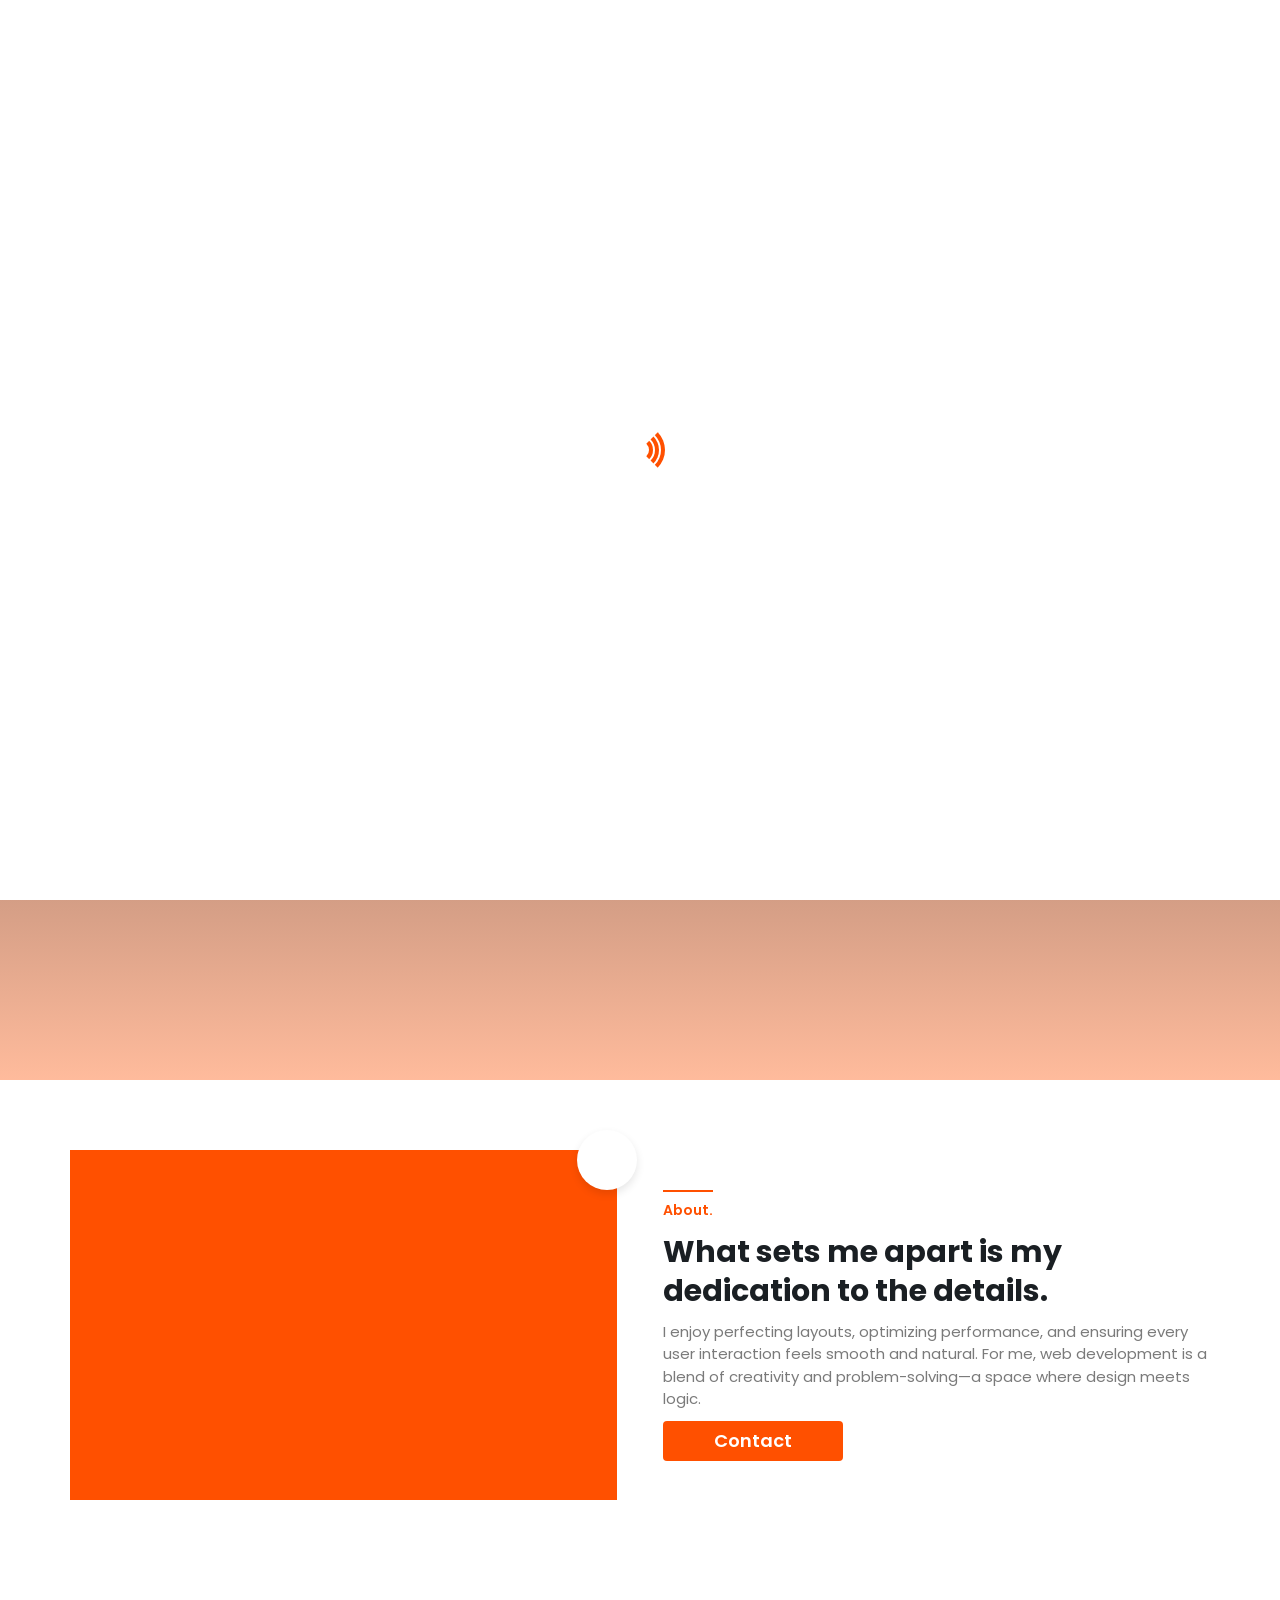
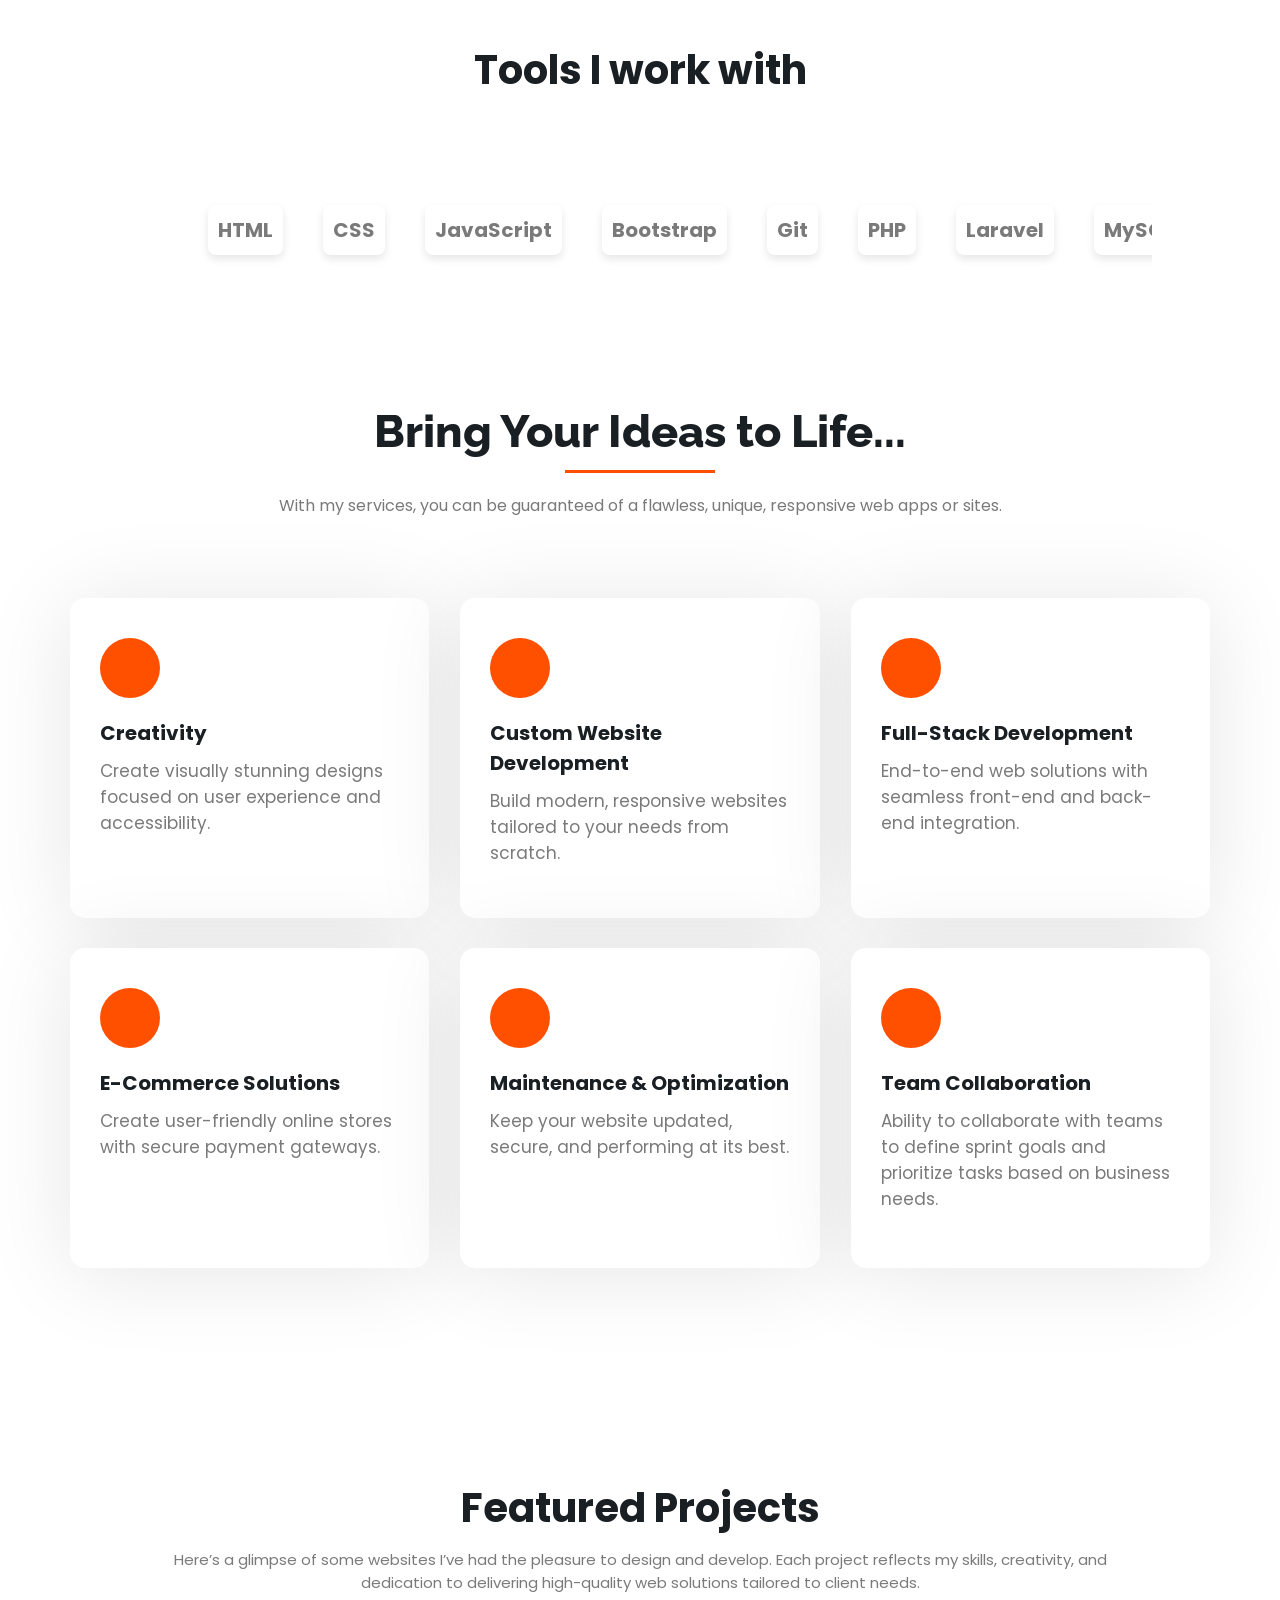
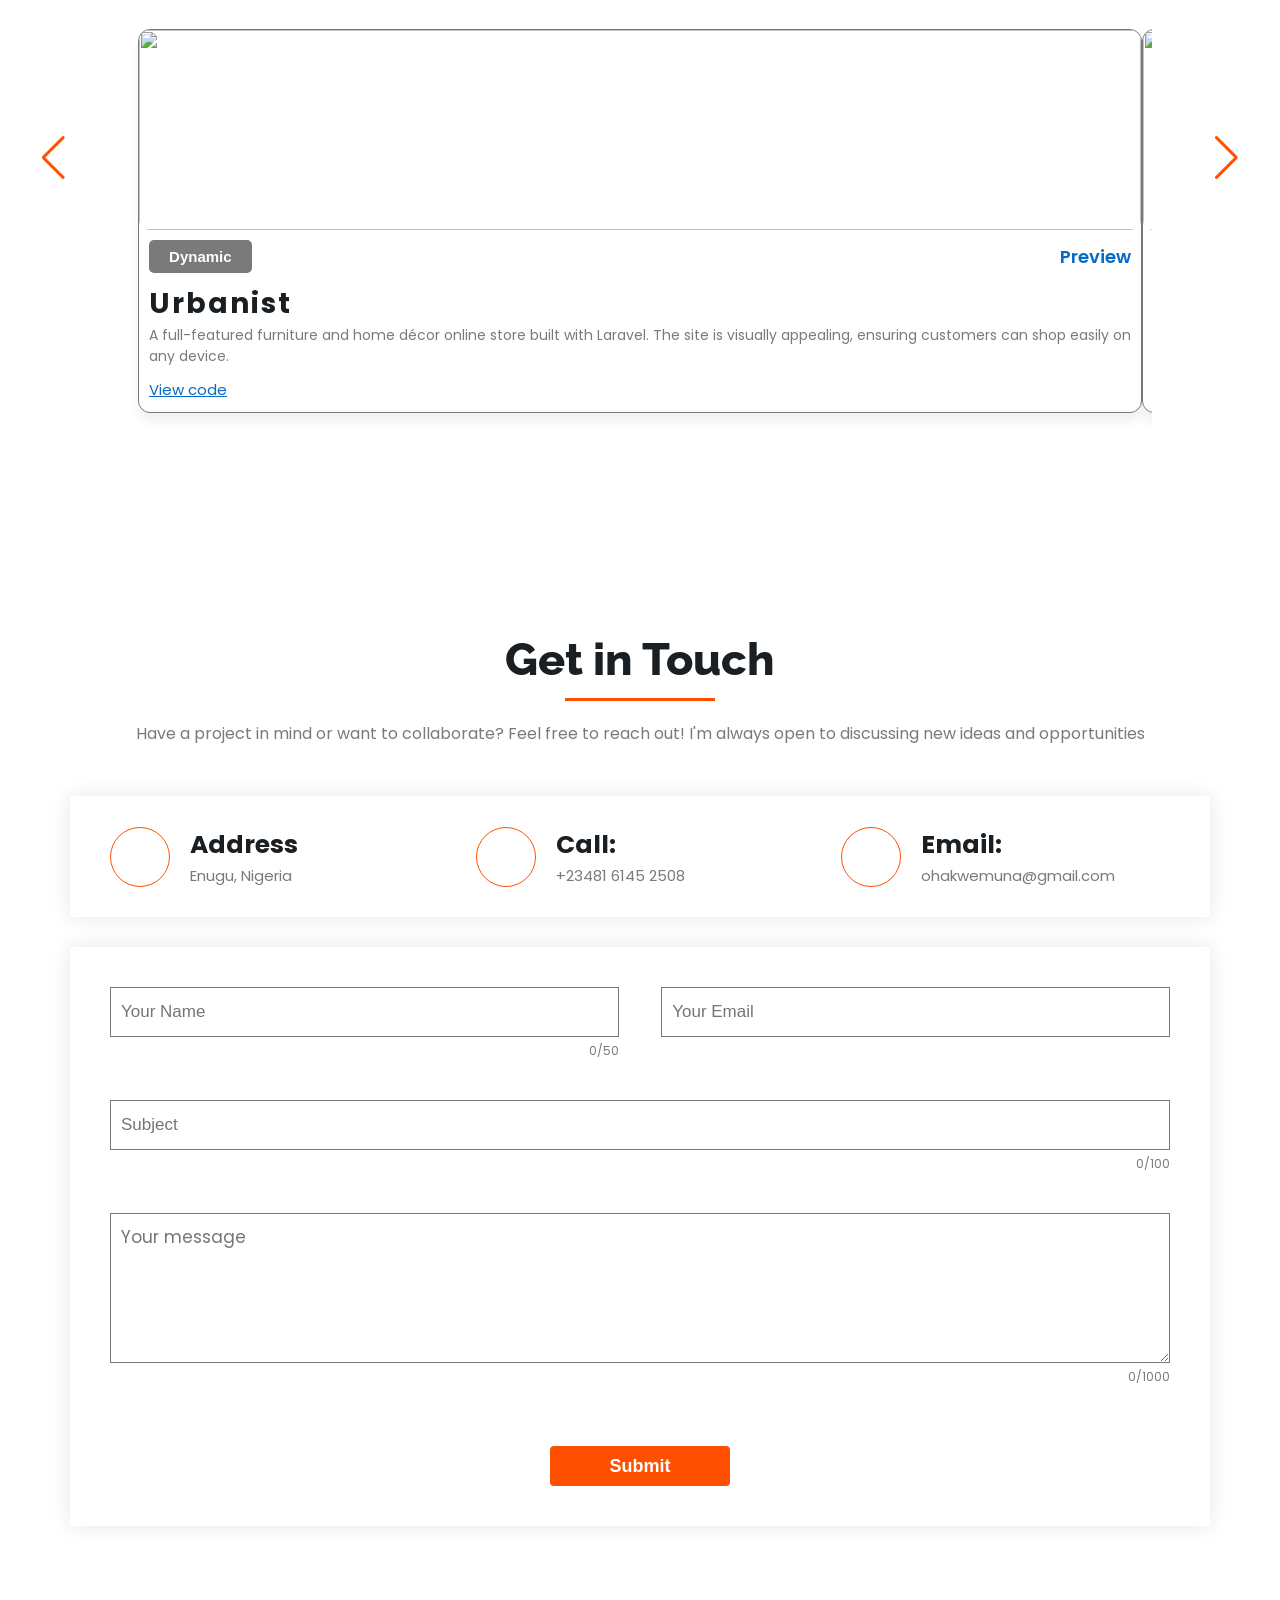
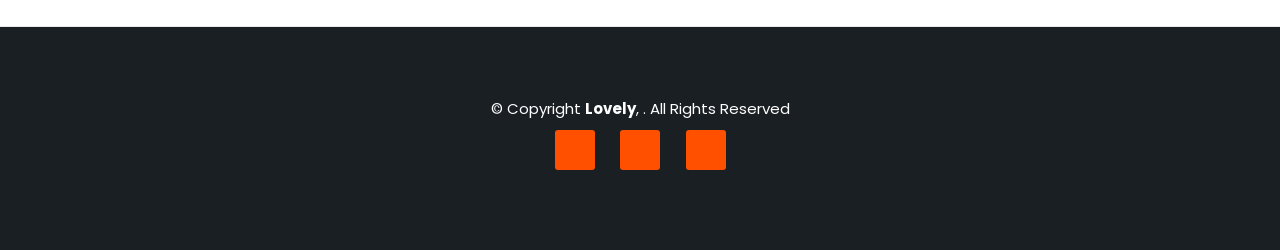
==== index.html @ 415c2dc1 "Updated my Portfolio" ====
<!DOCTYPE html>
<html lang="en">
<head>
    <meta charset="UTF-8">
    <meta name="viewport" content="width=device-width, initial-scale=1.0">
    <title>My-Portofolio</title>

    <!-- favicon -->
    <link rel="shortcut icon" href="assets/img/favicon.ico" type="image/x-icon">
     
    <!-- css -->
    <link rel="stylesheet" href="assets/css/style.css">

    <!-- aos -->
    <link href="https://unpkg.com/aos@2.3.1/dist/aos.css" rel="stylesheet">

    <!-- google fonts -->
    <link rel="preconnect" href="https://fonts.googleapis.com">
    <link rel="preconnect" href="https://fonts.gstatic.com" crossorigin>
    <link href="https://fonts.googleapis.com/css2?family=Cedarville+Cursive&family=Open+Sans:ital,wght@0,300..800;1,300..800&family=Poppins:ital,wght@0,100;0,200;0,300;0,400;0,500;0,600;0,700;0,800;0,900;1,100;1,200;1,300;1,400;1,500;1,600;1,700;1,800;1,900&family=Raleway:ital,wght@0,100..900;1,100..900&family=Roboto:ital,wght@0,100;0,300;0,400;0,500;0,700;0,900;1,100;1,300;1,400;1,500;1,700;1,900&display=swap" rel="stylesheet">

    <!-- email js -->
    <!-- <script src="https://cdnjs.cloudflare.com/ajax/libs/emailjs/3.11.0/email.min.js"></script> -->
    <!-- <script src="https://cdn.emailjs.com/dist/email.min.js"></script> -->

    <!-- font awesome -->
    <script src="https://kit.fontawesome.com/2e63fec99b.js" crossorigin="anonymous"></script>

    <!-- animate.css -->
    <link rel="stylesheet"href="https://cdnjs.cloudflare.com/ajax/libs/animate.css/4.1.1/animate.min.css"/>

    <!-- swiper css -->
    <link rel="stylesheet"href="https://cdn.jsdelivr.net/npm/swiper@11/swiper-bundle.min.css"/>

    <!-- animate.css -->
    <link rel="stylesheet" href="https://cdnjs.cloudflare.com/ajax/libs/animate.css/4.1.1/animate.min.css"/>
</head>
<body>
    <!-- preloader  -->
    <div class="loaderDiv"><div class="loader"></div></div>

    <!-- theme toggle -->
    <button class="theme-toggle" onclick="toggleTheme()">
        <i id="theme-icon" class="fa-solid fa-sun"></i>
    </button>

    <!-- general container -->
    <main class="general-container" id="hero">
        <!-- hero-section -->
        <section class="hero-container">
            <header>
                <a href="index.html" class="header-logo"><span class="header-logo-icon">L</span><span class="header-logo-text">ovelyDev<span class="header-logo-dot">.</span></span></a>
                <nav>
                    <span class="hideNavMenu"><i class="fa-solid fa-xmark"></i></span>
                    <ul>
                        <li><a href="#hero" class="active-link">Home</a></li>
                        <li><a href="#about">About</a></li>
                        <li><a href="#skills">Skills</a></li>
                        <li><a href="#services">Services</a></li>
                        <li><a href="#portfolio">Portfolio</a></li>
                    </ul>
                    <a href="#contact" class="header-btn small-screen-header-btn">Contact</a>
                </nav>
                
                <!-- show menu Icon -->
                <span class="showNavMenu"><i class="fa-sharp fa-solid fa-bars"></i></span>
                <a href="#contact" class="header-btn hidden-header-btn">Contact</a>
            </header>

            <div class="nav-overlay"></div>

            <div class="hero-content" data-aos="fade-up">
                <div class="hero-flex">
                    <div class="hero-text">
                        <h2 class="">Hi,</h2>
                        <h1>I'm Ohakwe Love</h1>
                        <p>A passionate web developer with a knack for creating intuitive and visually appealing digital experiences. I specialize in designing and building websites and applications that are not only functional but also tailored to meet users' needs and expectations.</p>
                        <a href="my_cv.html" rel="noopener noreferrer" target="_blank" class="header-btn">View Resume</a>
                    </div>
                    <div class="hero-img"></div>
                </div>
            </div>
        </section>

        <!-- about-section -->
        <section class="about" id="about" >
            <div class="about-img" data-aos="fade-up">
                <span class="about-stats"><i class="fa-solid fa-chart-simple"></i></span>
                <div class="about-experience" data-aos="fade-right">
                    With years of hands-on experience, I’ve worked on everything from sleek personal portfolios to robust business applications. I specialize in technologies like JavaScript, HTML, CSS, but I’m always exploring new tools to expand my skills.
                </div>
            </div>
            <div class="about-text" data-aos="fade-up">
                <em>About.</em>
                <h2>What sets me apart is my dedication to the details.</h2>
                <p>I enjoy perfecting layouts, optimizing performance, and ensuring every user interaction feels smooth and natural. For me, web development is a blend of creativity and problem-solving—a space where design meets logic.</p>
                <a href="#contact" class="header-btn" data-aos="fade-left">Contact</a>
            </div>
        </section>

        <!-- skills -->
        <section class="skills animate__animated" id="skills"> 
            <h2 data-aos="fade-up">Tools I work with</h2>
            <p data-aos="fade-up">I specialize in technologies like JavaScript, HTML, CSS, Bootstrap. I thrive on solving complex problems and am always eager to learn new tools and techniques to stay at the forefront of web development.</p>
            <div class="skills-row">
                <div class="skills-col">
                    <i class="fa-brands fa-html5"></i>
                    <h3>HTML</h3>
                </div>
                <div class="skills-col">
                    <i class="fa-brands fa-css3-alt"></i>
                    <h3>CSS</h3>
                </div>
                <div class="skills-col">
                    <i class="fa-brands fa-square-js"></i>
                    <h3>JavaScript</h3>
                </div>
                <div class="skills-col">
                    <i class="fa-brands fa-bootstrap"></i>
                    <h3>Bootstrap</h3>
                </div>
                <!-- <div class="skills-col">
                    <i class="fa-brands fa-square-github"></i>
                    <h3>GitHub</h3>
                </div> -->
                <div class="skills-col">
                    <i class="fa-brands fa-git-alt"></i>
                    <h3>Git</h3>    
                </div>
                <div class="skills-col">
                    <i class="fa-brands fa-php"></i>
                    <h3>PHP</h3>
                </div>
                <div class="skills-col">
                    <i class="fa-brands fa-laravel"></i>
                    <h3>Laravel</h3>
                </div>
                <!-- <div class="skills-col">
                    <i class="fa-brands fa-react"></i>
                    <h3>React</h3>
                </div> -->
                <!-- <div class="skills-col">
                    <i class="fa-brands fa-node-js"></i>
                    <h3>Node.js</h3>
                </div> -->
                <div class="skills-col">
                    <i class="fa-solid fa-database"></i>
                    <h3>MySQL</h3>
                </div>
                <div class="skills-col">
                    <i class="fa-solid fa-database"></i>
                    <h3>Postgresql</h3>
                </div>
                <div class="skills-col">
                    <i class="fa-brands fa-html5"></i>
                    <h3>HTML</h3>
                </div>
                <div class="skills-col">
                    <i class="fa-brands fa-css3-alt"></i>
                    <h3>CSS</h3>
                </div>
                <div class="skills-col">
                    <i class="fa-brands fa-square-js"></i>
                    <h3>JavaScript</h3>
                </div>
                <div class="skills-col">
                    <i class="fa-brands fa-bootstrap"></i>
                    <h3>Bootstrap</h3>
                </div>
                <div class="skills-col">
                    <i class="fa-brands fa-git-alt"></i>
                    <h3>Git</h3>    
                </div>
                <div class="skills-col">
                    <i class="fa-brands fa-php"></i>
                    <h3>PHP</h3>
                </div>
                <div class="skills-col">
                    <i class="fa-brands fa-laravel"></i>
                    <h3>Laravel</h3>
                </div>
                <div class="skills-col">
                    <i class="fa-solid fa-database"></i>
                    <h3>MySQL</h3>
                </div>
                <div class="skills-col">
                    <i class="fa-solid fa-database"></i>
                    <h3>Postgresql</h3>
                </div>
                <div class="skills-col">
                    <i class="fa-brands fa-html5"></i>
                    <h3>HTML</h3>
                </div>
                <div class="skills-col">
                    <i class="fa-brands fa-css3-alt"></i>
                    <h3>CSS</h3>
                </div>
                <div class="skills-col">
                    <i class="fa-brands fa-square-js"></i>
                    <h3>JavaScript</h3>
                </div>
                <div class="skills-col">
                    <i class="fa-brands fa-bootstrap"></i>
                    <h3>Bootstrap</h3>
                </div>
                <div class="skills-col">
                    <i class="fa-brands fa-git-alt"></i>
                    <h3>Git</h3>    
                </div>
                <div class="skills-col">
                    <i class="fa-brands fa-php"></i>
                    <h3>PHP</h3>
                </div>
                <div class="skills-col">
                    <i class="fa-brands fa-laravel"></i>
                    <h3>Laravel</h3>
                </div>
                <div class="skills-col">
                    <i class="fa-solid fa-database"></i>
                    <h3>MySQL</h3>
                </div>
                <div class="skills-col">
                    <i class="fa-solid fa-database"></i>
                    <h3>Postgresql</h3>
                </div>
            </div>
        </section>

        <!-- services -->
        <section class="services" id="services">
            <h2 data-aos="fade-up">Bring Your Ideas to Life...</h2>
            <p class="services-desc" data-aos="fade-up">With my services, you can be guaranteed of a flawless, unique, responsive web apps or sites.</p>
            <div class="services-row" data-aos="fade-up">
                <div class="services-col">
                    <div><img src="assets/img/services-6.png" alt=""></div>
                    <h3>Creativity</h3>
                    <p>Create visually stunning designs focused on user experience and accessibility.</p>
                </div>
                <div class="services-col">
                    <div><img src="assets/img/services-4.png" alt=""></div>
                    <h3>Custom Website Development</h3>
                    <p>Build modern, responsive websites tailored to your needs from scratch.</p>
                </div>
                <div class="services-col">
                    <div><img src="assets/img/services-1.png" alt=""></div>
                    <h3>Full-Stack Development</h3>
                    <p>End-to-end web solutions with seamless front-end and back-end integration.</p>
                </div>
                <div class="services-col">
                    <div><img src="assets/img/services-2.png" alt=""></div>
                    <h3>E-Commerce Solutions</h3>
                    <p>Create user-friendly online stores with secure payment gateways.</p>
                </div>
                <div class="services-col">
                    <div><img src="assets/img/services-3.png" alt=""></div>
                    <h3>Maintenance & Optimization</h3>
                    <p>Keep your website updated, secure, and performing at its best.</p>
                </div>
                <div class="services-col">
                    <div><img src="assets/img/services-5.png" alt=""></div>
                    <h3>Team Collaboration</h3>
                    <p>Ability to collaborate with teams to define sprint goals and prioritize tasks based on business needs.</p>
                </div>
            </div>
        </section>

        <!-- Portfolio container -->
        <section class="portfolio-container swiper" id="portfolio">
            <div class="portfolio-wrapper">
                <h2 class="portfolio-heading" data-aos="fade-up">Featured Projects</h2>
                <p class="portfolio-heading-text" data-aos="fade-up">Here’s a glimpse of some websites I’ve had the pleasure to design and develop. Each project reflects my skills, creativity, and dedication to delivering high-quality web solutions tailored to client needs.</p>
                <div class="portfolio-row swiper-wrapper">
                    <div class="portfolio-col swiper-slide">
                        <img src="assets/img/portofolio/img1.png" alt="" class="portfolio-img">
                       <div class="about-project">
                            <div class="project-view">
                                <button class="project-dynamic">Dynamic</button>
                                <a href="" class="">Preview</a>
                            </div>

                            <h2 class="project-title">Urbanist</h2>
                            
                            <p class="project-detail">
                               A full-featured furniture and home décor online store built with Laravel. The site is visually appealing, ensuring customers can shop easily on any device.
                            </p>
                            <a href="" class="project-view-code">View code</a>
                       </div>
                    </div>
                    <div class="portfolio-col swiper-slide">
                        <img src="assets/img/trending-invoice-img2.jpg" alt="" class="portfolio-img">
                       <div class="about-project">
                            <div class="project-view">
                                <button class="project-dynamic">Dynamic</button>
                                <a href="" class="">Preview</a>
                            </div>

                            <h2 class="project-title">Tenece</h2>
                            
                            <p class="project-detail">
                                The clone replicates the professional aesthetic of the original site while integrating functional features such as user authentication and a blog system.
                            </p>
                            <a href="" class="project-view-code">View code</a>
                       </div>
                    </div>
                    <div class="portfolio-col swiper-slide">
                        <img src="assets/img/portofolio/img2.png" alt="" class="portfolio-img">
                       <div class="about-project">
                            <div class="project-view">
                                <button class="project-static">Static</button>
                                <a href="" class="">Preview</a>
                            </div>

                            <h2 class="project-title">Farmie</h2>
                            
                            <p class="project-detail">
                              Farmie is a simple website that shows the beauty of nature and supports eco-friendly farming. It has nice pictures, useful info, and is easy to use.
                            </p>
                            <a href="" class="project-view-code">View code</a>
                       </div>
                    </div>
                    <div class="portfolio-col swiper-slide">
                        <img src="assets/img/portofolio/img3.png" alt="" class="portfolio-img">
                       <div class="about-project">
                            <div class="project-view">
                                <button class="project-static">Static</button>
                                <a href="" class="">Preview</a>
                            </div>

                            <h2 class="project-title">Autorepair</h2>
                            
                            <p class="project-detail">
                                A simple website that showcases the services of a car repair shop. It features a clean design, easy navigation, and information about the shop's offerings.
                            </p>
                            <a href="" class="project-view-code">View code</a>
                       </div>
                    </div>
                    <div class="portfolio-col swiper-slide">
                        <img src="assets/img/portofolio/img4.png" alt="" class="portfolio-img">
                       <div class="about-project">
                            <div class="project-view">
                                <button class="project-dynamic">Dynamic</button>
                                <a href="" class="">Preview</a>
                            </div>

                            <h2 class="project-title">Modes</h2>
                            
                            <p class="project-detail">
                                A ticket booking website that allows books tickets for various events. It features a secure payment options, and real-time availability updates.
                            </p>
                            <a href="" class="project-view-code">View code</a>
                       </div>
                    </div>
                    <div class="portfolio-col swiper-slide">
                        <img src="assets/img/portofolio/img5.png" alt="" class="portfolio-img">
                       <div class="about-project">
                            <div class="project-view">
                                <button class="project-static">Static</button>
                                <a href="https://lovelyme-nachi.github.io/Crose/" target="_blank" rel="noopener noreferrer">Preview</a>
                            </div>

                            <h2 class="project-title">Crose</h2>
                            
                            <p class="project-detail">
                                A simple church website that provides information about the church's services, events, and community activities. It features a clean design...
                            </p>
                            <a href="" class="project-view-code">View code</a>
                       </div>
                    </div>
                    <div class="portfolio-col swiper-slide">
                        <img src="assets/img/portofolio/img6.png" alt="" class="portfolio-img">
                       <div class="about-project">
                            <div class="project-view">
                                <button class="project-static">Static</button>
                                <a href="" class="">Preview</a>
                            </div>

                            <h2 class="project-title">Calvino</h2>
                            
                            <p class="project-detail">
                                Simple yet entails an elegant design, showcasing the beauty of business. It provides essential information about the services offered.
                            </p>
                            <a href="" class="project-view-code">View code</a>
                        </div>
                    </div>
                    <!-- <div class="portfolio-col swiper-slide">
                        <img src="assets/img/portofolio/img7.png" alt="" class="portfolio-img">
                       <div class="about-project">
                            <div class="project-view">
                                <button class="project-static">Static</button>
                                <a href="" class="">Preview</a>
                            </div>

                            <h2 class="project-title">Portfolio</h2>
                            
                            <p class="project-detail">
                                visually appealing portfolio website that showcases users skills, projects, and experiences. It features a clean design, easy navigation, and responsive layout.
                            </p>
                            <a href="" class="project-view-code">View code</a>
                        </div>
                    </div> -->
                    <div class="portfolio-col swiper-slide">
                        <img src="assets/img/portofolio/img9.png" alt="" class="portfolio-img">
                       <div class="about-project">
                            <div class="project-view">
                                <button class="project-dynamic">Dynamic</button>
                                <a href="" class="">Preview</a>
                            </div>

                            <h2 class="project-title">Meal.</h2>
                            
                            <p class="project-detail">
                                A Restaurant website that offers a delightful dining experience. It features a menu, reservation system, and information about the it's ambiance.
                            </p>
                            <a href="" class="project-view-code">View code</a>
                        </div>
                    </div>
                    <div class="portfolio-col swiper-slide">
                        <img src="assets/img/portofolio/img10.png" alt="" class="portfolio-img">
                       <div class="about-project">
                            <div class="project-view">
                                <button class="project-dynamic">Dynamic</button>
                                <a href="" class="">Preview</a>
                            </div>

                            <h2 class="project-title">Listeo</h2>
                            
                            <p class="project-detail">
                                A multifunctional website that serves as a platform for various services. A nice UI that allows users to easily navigate and access different functionalities.
                            </p>
                            <a href="" class="project-view-code">View code</a>
                        </div>
                    </div>
                </div>
                <div class="swiper-pagination"></div>
                <div class="swiper_btn swiper-button-prev"></div>
                <div class="swiper_btn swiper-button-next "></div>
            </div>
        </section>

        <!-- contact -->
        <section class="contact-section" id="contact">
            <h2 data-aos="fade-up">Get in Touch</h2>
            <p class="contact-desc" data-aos="fade-up">Have a project in mind or want to collaborate? Feel free to reach out! I'm always open to discussing new ideas and opportunities</p>

            <div class="contact-row" data-aos="fade-up">
                <div class="contact-col">
                    <span><i class="fa-solid fa-location-dot"></i></span>
                    <div>
                        <h3>Address</h3>
                        <p>Enugu, Nigeria</p>
                    </div>
                </div>
                <div class="contact-col">
                    <span><i class="fa-solid fa-phone"></i></span>
                    <div>
                        <h3>Call:</h3>
                        <p>+23481 6145 2508</p>
                    </div>
                </div>
                <div class="contact-col">
                    <span><i class="fa-solid fa-envelope"></i></span>
                    <div>
                        <h3>Email:</h3>
                        <p>ohakwemuna@gmail.com</p>
                    </div>
                </div>
            </div>
            
            <form action="" data-aos="fade-up" class="contactForm" id="contactForm" novalidate>
                <div class="input-group input-row">
                    <div class="input-group-col">
                        <input type="text" name="name" id="name" placeholder="Your Name">
                        <div class="error-message" id="nameError"></div>
                        <div class="char-count" id="nameCount">0/50</div>
                    </div>
                    <div class="input-group-col">
                        <input type="email" id="email" name="email" placeholder="Your Email" maxlength="100" required>
                        <div class="error-message" id="emailError"></div>
                    </div>
                </div>
                
                <div class="input-group">
                    <input type="text" id="subject" name="subject" placeholder="Subject" maxlength="100" required>
                    <div class="error-message" id="subjectError"></div>
                    <div class="char-count" id="subjectCount">0/100</div>
                </div>

                <div class="input-group">
                    <textarea id="message" name="message" maxlength="1000" placeholder="Your message" required></textarea>
                    <div class="error-message" id="messageError"></div>
                    <div class="char-count" id="messageCount">0/1000</div>
                </div>

                <button class="header-btn contact-btn submitBtn" id="submitBtn">Submit</button>
            </form>

            <div id="messageDiv"></div>
        </section>
        
        <!-- footer -->
        <footer>
            <p>&copy; Copyright <b>Lovely</b>, <span class="footerDate"></span>. All Rights Reserved</p>
            <div class="footer-links">
                <!-- <a href="https://" target="_blank" rel="noopener noreferrer">
                    <i class="fa-brands fa-x-twitter"></i>
                </a> -->
                <a href="https://wa.link/rw1278" target="_blank" rel="noopener noreferrer">
                    <i class="fa-brands fa-whatsapp"></i>
                </a>
                <!-- <a href="" target="_blank" rel="noopener noreferrer">
                    <i class="fa-brands fa-facebook-f"></i>
                </a> -->
                <a href="https://github.com/LovelyMe-Nachi" target="_blank" rel="noopener noreferrer">
                    <i class="fa-brands fa-square-github"></i>
                </a>
                <a href="https://www.linkedin.com/in/love-ohakwe" target="_blank" rel="noopener noreferrer">
                    <i class="fa-brands fa-linkedin"></i>
                </a>
            </div>
        </footer>
    </main>

    <script type="text/javascript" src="https://cdn.jsdelivr.net/npm/@emailjs/browser@4/dist/email.min.js"></script>

    <!-- swiper js -->
    <script src="https://cdn.jsdelivr.net/npm/swiper@11/swiper-bundle.min.js"></script>

    <!-- javascript file -->
    <script src="assets/js/script.js"></script>

    <!-- ionicons -->
    <script type="module" src="https://unpkg.com/ionicons@7.1.0/dist/ionicons/ionicons.esm.js"></script>
    <script nomodule src="https://unpkg.com/ionicons@7.1.0/dist/ionicons/ionicons.js"></script>

    <!-- aos -->
    <script src="https://unpkg.com/aos@2.3.1/dist/aos.js"></script>
    <script>
        AOS.init();
    </script>
</body>
</html>
---- assets/css/style.css ----
:root{
    --orange-primary: #FF5000;
    --blue-accent: #066ac9;
    --dark-base: #1A1F23;
    --white-base: #FFFFFF;
    --bg-primary: var(--white-base);
    --text-primary: #1A1F23;
    --text-secondary: #7A7A7A;
    --text-tertiary: #54595F;
    --card-bg: var(--white-base);
    --shadow-color: rgba(0, 0, 0, 0.15);
    --border-light: #ECE9E8;
    --primary-shadow: 0 4px 8px rgba(0, 0, 0, 0.1);
}

[data-theme="dark"] {
    --bg-primary: var(--dark-base);
    --text-primary: var(--white-base);
    --text-secondary: #9A9A9A;
    --text-tertiary: #ABABAB;
    --card-bg: #242931;
    --shadow-color: rgba(0, 0, 0, 0.3);
    --border-light: #2A2A2A;
}

*{
    padding: 0;
    margin: 0;
    box-sizing: border-box;
}

html{
    scroll-behavior: smooth;
}

body{
    font-family: "Poppins", sans-serif;  
    background-color: var(--bg-primary);
}

.loaderDiv{
    width: 100vw;
    height: 100vh;
    position: fixed;
    top: 0;
    bottom: 0;
    left: 0;
    right: 0;
    z-index: 99999;
    background-color: var(--card-bg);
    display: flex;
    align-items: center;
    justify-content: center;
}

.loader {
    width: 50px;
    aspect-ratio: 1;
    display: grid;
    border: 4px solid #0000;
    border-radius: 50%;
    border-right-color: var(--orange-primary);
    animation: l15 1s infinite linear;
}

.loader::before,
.loader::after {    
    content: "";
    grid-area: 1/1;
    margin: 2px;
    border: inherit;
    border-radius: 50%;
    animation: l15 2s infinite;
}

.loader::after {
    margin: 8px;
    animation-duration: 3s;
}

@keyframes l15{ 
    100%{transform: rotate(1turn)}
}

.theme-toggle {
    position: fixed;
    width: 40px;
    height: 40px;
    display: flex;
    justify-content: center;
    align-items: center;
    top: 50%;
    right: 20px;
    z-index: 1000;
    cursor: pointer;
    padding: 0.5rem;
    border-radius: 50%;
    border: none;
    background-color: rgb(255, 255, 255, 0.1);
    box-shadow: var(--primary-shadow);
    transition: all 0.3s ease;
}

.theme-toggle i {
    font-size: 1.5rem;
    color: var(--orange-primary);
}

@media (max-width: 900px) {
    .theme-toggle {
        right: 15px;
        top: 85%;
    }
}

.hero-container{
    width: 100%;
    height: 120vh;
    background: linear-gradient(180deg, #1A1F23 11%, #FF500063 100%), url("../img/pattern-bottom-left.png");
}

header{
    width: 100%;
    background-color: var(--dark-base);
    display: flex;
    justify-content: space-between;
    align-items: center;
    padding: 20px 70px;
    position: static;
    top: 0;
    left: 0;
    z-index: 9999;
}

header .header-logo{
    display: flex;
    gap: 0;
    align-items: center;
    text-decoration: none;
    font-size: 30px;
    font-weight: 600;
    color: var(--white-base);
}

header .header-logo .header-logo-icon{
   color: var(--whiteColor);
   background-color: var(--orange-primary);
   width: 40px;
   height: 40px;
   display: flex;
   justify-content: center;
   align-items: center;
   border-radius: 50%;
}

header .header-logo .header-logo-dot{
   color: var(--orange-primary);
}

header nav ul {
    width: 100%;
    display: flex;
    gap: 40px;
    align-items: center;
}

header nav ul li{
    list-style-type: none;
    font-size: 15px;
}

header nav ul li a{
    color: var(--white-base);
    text-decoration: none;
    transition: .7s;
    padding-bottom: 10px;
    position: relative;
    overflow: hidden;
}

nav ul li a::after{
    content: '';
    width: 0;
    position: absolute;
    left: 0;
    right: 0;
    background-color: var(--orange-primary);
    bottom: 0;
    height: 3px;
    border-radius: 1.5px;
    transition: .7s ease;
}

nav ul li a:hover::after, nav ul li a.active-link::after{
    width: 100%;
}

header nav .small-screen-header-btn{
    display: none;
    text-align: center;
}

.header-btn{
    color: var(--card-bg);
    background-color: var(--orange-primary);
    display: flex;
    justify-content: center;
    align-items: center;
    line-height: 1;
    padding: 10px ;
    height: 40px;
    width: 180px;
    font-weight: 600;
    font-size: 18px;
    text-decoration: none;
    text-align: center;
    border-radius: 4px;
    transition: .5s;
    border: 1px solid transparent;
}

.header-btn:hover{
    color: var(--orange-primary);
    background-color: transparent;
    border: 1px solid var(--orange-primary);
}

.hideNavMenu, .showNavMenu{
    color: var(--orange-primary);
    font-size: 25px;
    cursor: pointer;
    transition: .5s;
    display: none;
}

.hideNavMenu:hover, .showNavMenu:hover{
    background-color: var(--blue-accent);
}

.nav-overlay {
    position: fixed;
    top: 0;
    left: 0;
    width: 100%;
    height: 100%;
    background-color: rgba(0, 0, 0, 0.7);
    z-index: 998;
    opacity: 0;
    visibility: hidden;
    transition: all 0.3s ease;
}

.nav-overlay.active {
    opacity: 1;
    visibility: visible;
}

/* hero */
.hero-content {
    width: 100%;
    height: 100vh;
    padding: 0 70px;
    display: flex;
    justify-content: center;
    align-self: center;
}

.hero-flex{
    width: 100%;
    display: flex;
    justify-content: space-between;
    align-items: center;
}

.hero-flex .hero-text{
    width: 48%;
    color: var(--white-base);
}

.hero-flex .hero-text h2{
    font-size: 30px;
    margin-bottom: 5px;
}

.hero-flex .hero-text h1{
    font-size: 50px;
    margin-bottom: 10px;
}

.hero-flex .hero-text p{
    font-size: 15px;
    margin-bottom: 10px;
    line-height: 1.5;
}

.hero-flex .hero-img{
    background: url("../img/hero-img.jpg");
    background-position: center;
    background-size: cover;
    width: 400px;
    height: 400px;
    border-radius: 50%;
    border: 5px solid var(--orange-primary);
}

@media (max-width: 800px) {
    .hero-container{
        height: auto !important;
    }

    header{
        padding: 20px 30px;
    }

    header .header-logo{
        font-size: 25px;
    }

    header nav{
        position: fixed;
        top: 0;
        right: 0;
        height: 100vh;
        width: 0;
        background-color: var(--card-bg);
        z-index: 999;
        overflow-x: hidden;
        padding-top: 60px;
        transition: width 0.3s ease;
    }

    header nav ul {
        flex-direction: column;
        gap: 30px;
    }

    header nav ul li{
        font-size: 14px;
    }

    header nav ul li a{
        color: var(--text-secondary);
    }

    header nav .small-screen-header-btn{
        display: block;
        margin: 40px auto 0 auto;
    }

    .hidden-header-btn{
        display: none;
    }

    .hideNavMenu, .showNavMenu{
        display: block;
    }

    .hideNavMenu{
        position: absolute;
        top: 20px;
        right: 20px;
    }

    .header-btn{
        height: 30px;
        width: 150px;
        font-size: 14px;
    }


    /* hero */
    .hero-content {
        padding: 50px 30px  30px;
        height: auto;
    }

    .hero-flex{
        flex-wrap: wrap;
        align-items: flex-start;
        justify-content: flex-start;
        gap: 20px;
    }

    .hero-flex .hero-text{
        width: 100%;    
    }

    .hero-flex .hero-text h2{
        font-size: 20px;
        margin-bottom: 5px;
    }

    .hero-flex .hero-text h1{
        font-size: 30px;
        margin-bottom: 10px;
    }

    .hero-flex .hero-text p{
        font-size: 14px;
    }
}

@media (max-width: 580px) {
    header .header-logo{
        font-size: 20px;
    }

    header nav ul li{
        font-size: 15px;
    }

    /* hero */
    .hero-flex{
        flex-wrap: wrap-reverse;
    }

    .hero-flex .hero-img{
        width: 300px;
        height: 300px;
    }

    .hero-flex .hero-text h2{
        font-size: 16px;
    }

    .hero-flex .hero-text h1{
        font-size: 25px;
    }

    .hero-flex .hero-text p{
        font-size: 14px;
    }
}


/* about-section */
.about{
    width: 100%;
    padding: 70px;
    display: flex;
    justify-content: space-between;
    align-items: center;
}

.about .about-img{
    width: 48%;
    height: 350px;
    background: url("../img/about-img.jpg");
    background-color: var(--orange-primary);
    position: relative;
    background-position: center;
    background-size: cover;
}

.about .about-img .about-stats{
    width: 60px;
    height: 60px;
    display: flex;
    justify-content: center;
    align-items: center;
    color: var(--orange-primary);
    font-size: 20px;
    background-color: var(--bg-primary);
    box-shadow: var(--primary-shadow);
    border-radius: 50%;
    position: absolute;
    top: -20px;
    right: -20px;
}

.about .about-img .about-experience{
    width: 300px;
    padding: 10px;
    background-color: var(--bg-primary);
    box-shadow: var(--primary-shadow);
    font-size: 13px;
    color: var(--text-primary);
    position: absolute;
    bottom: -90px;
    left: -30px;
}

.about .about-text{
    width: 48%;
    color: var(--text-primary);
}

.about .about-text em{
    font-style: normal;
    font-size: 14px;
    font-weight: 600;
    color: var(--orange-primary);
    display: inline-block;
    padding-top: 8px;
    border-top: 2px solid var(--orange-primary);
    margin-bottom: 12px;
}

.about .about-text h2{
    font-size: 30px;
    line-height: 1.3;
    margin-bottom: 10px;
}

.about .about-text p{
    font-size: 15px;
    line-height: 1.5;
    margin-bottom: 10px;
    color: var(--text-secondary);
}


@media (max-width: 800px) {
    .about{
        padding: 30px;
        margin-top: 10px;
    }

    .about .about-img{
        width: 38%;
        height: 250px;
    }

    .about .about-img .about-stats{
        width: 50px;
        height: 50px;
        font-size: 16px;
        top: -30px;
        right: -30px;
    }

    .about .about-img .about-experience{
        width: 250px;
        padding: 10px;
        font-size: 12px;
        bottom: unset;
        top: 75%;
    }

    .about .about-text{
        width: 53%;
    }

    .about .about-text em{
        font-size: 13px;
        margin-bottom: 10px;
    }

    .about .about-text h2{
        font-size: 25px;
    }

    .about .about-text p{
        font-size: 14px;
        line-height: 1.5;
        margin-bottom: 10px;
    }

}


@media (max-width: 580px) {
    .about{
        flex-direction: column-reverse;
    }

    .about .about-img{
        width: 100%;
        height: 230px;
    }

    .about .about-text{
        width: 100%;
        margin-bottom: 30px;
    }

    .about .about-text em{
        font-size: 13px;
    }

    .about .about-text h2{
        font-size: 20px;
    }

    .about .about-text p{
        font-size: 14px;
    }

}

/* skills */
.skills{
    width: 80%;
    margin: 0 auto;
    padding: 70px;
    overflow: hidden;
}

.skills h2{
    font-size: 40px;
    margin-bottom: 10px;
    color: var(--text-primary);
    text-align: center;
}

.skills p{
    text-align: center;
    font-size: 15px;
    line-height: 1.5;
    margin-bottom: 30px;
    color: var(--text-secondary);
}

.skills-row{
    margin-top: 40px;
    width: 100%;
    height: auto;
    padding: 10px;
    display: flex;
    gap: 40px;
    align-items: center;
    width: calc(250px * 8);
    animation: slide 100s linear infinite;
}

@keyframes slide {
    0%{
        transform: translateX(0);
    }

    100%{
        transform: translateX(calc(-250px * 8));
    }

}

.skills-col{
    width: 300px;
    box-shadow: var(--primary-shadow);
    background-color: var(--card-bg);
    perspective: 100px;
    text-align: center;
    border-radius: 8px;
    padding: 10px; 
    display: block;
}

.skills-col i{
    color: var(--text-primary);
}

.skills-col h3{
    font-size: 20px;
    color: var(--text-secondary);
}


@media (max-width: 900px) {
    .skills{
        width: 90%;
        margin: 70px auto 30px auto;
        padding: 30px;
    }

    .skills h2{
        font-size: 28px;
    }

    .skills p{
        font-size: 14px;
    }

    .skills-row{
        margin-top: 10px;
        gap: 40px;
    }

    .skills-col h3{
        font-size: 17px;
    }

}


/* services */
.services{
    padding: 70px;
    background: url("../img/pattern-3.png");
    background-position: bottom;
    background-repeat: no-repeat;
}

.services h2{
    font-size: 45px;
    font-family: "Raleway", sans-serif;
    font-weight: 800;
    text-align: center;
    position: relative;
    padding-bottom: 15px;
    margin-bottom: 20px;
    color: var(--text-primary);
}

.services h2:after {
    content: "";
    position: absolute;
    display: block;
    width: 150px;
    height: 3px !important;
    background: var(--orange-primary);
    left: 0;
    right: 0;
    bottom: 0;
    margin: auto;
}

.services .services-desc{
    text-align: center;
    color: var(--text-secondary);
    margin-bottom: 50px;
}

.services .services-row{
    width: 100%;
    display: flex;
    align-items: center;
    flex-wrap: wrap;
    justify-content: space-between;
}

.services .services-col{
    width: 31.5%;
    height: 320px;
    margin-top: 30px;
    background-color: var(--card-bg);
    padding: 40px 30px;
    border-radius: 15px;
    box-shadow: 0px 5px 90px 0px rgba(0, 0, 0, 0.1);
    transition: 0.5s ease;
    border-bottom: 5px solid transparent;
}

.services .services-col div{
    width: 60px;
    height: 60px;
    background-color: var(--orange-primary);
    border-radius: 50%;
    display: flex;
    align-items: center;
    justify-content: center;
    margin-bottom: 20px;
}

.services .services-col div img{
    width: 30px;
}

.services .services-col h3{
    font-size: 20px;
    color: var(--text-primary);
    margin-bottom: 10px;
    transition: 0.5s;
}

.services .services-col p{
    font-size: 17px;
    color: var(--text-secondary);
}

.services .services-col:hover{
    border-bottom-color: var(--orange-primary);
    transform: translateY(-10px);
}

.services .services-col:hover h3{
    color: var(--orange-primary);
}


@media (max-width: 800px) {
    .services{
        padding: 30px;
    }

    .services h2{
        font-size: 25px;
        font-weight: 700;
    }

    .services .services-desc{
        margin-bottom: 20px;
    }

    .services .services-col{
        padding: 20px;
        width: 48%;
        height: 250px;
        margin-top: 30px;
    }

}

@media (max-width: 580px) {
    .services{
        padding: 30px;
    }

    .services h2{
        font-size: 20px;
    }

    .services .services-desc{
        font-size: 14px;
        margin-bottom: 10px;
    }

    .services .services-col{
        width: 100%;
        height: unset;
        margin-top: 30px;
    }

    .services .services-col p{
        font-size: 14px;
    }

}



/* portfolio styles */
.portfolio-container{
    max-width: 100vw;
    height: auto;
    margin-top: 120px;
}

.portfolio-wrapper{
    width: 80%;
    margin:  0 auto;
    padding: 20px 10px;
    overflow: hidden;
}

.portfolio-wrapper .portfolio-heading{
    font-size: 40px;
    color: var(--text-primary);
    text-align: center;
    margin-bottom: 10px;
}

.portfolio-wrapper .portfolio-heading-text{
    font-size: 15px;
    color: var(--text-secondary);
    text-align: center;
    margin-bottom: 35px;
}

.portfolio-wrapper .swiper-pagination-bullet{
    height: 13px;
    width: 13px;
    opacity: 0.5;
    background-color: var(--orange-primary);
}

.portfolio-wrapper .swiper-pagination-bullet-active{
    opacity: 1;
}

.portfolio-wrapper .swiper_btn{
    color: var(--orange-primary);
    margin-top: -35px;
}


.portfolio-col{
    user-select: none;
    display: block;
    background-color: var(--bg-primary);
    border-radius: 12px;
    text-decoration: none;
    border: 0.1px solid var(--text-secondary);
    box-shadow: 0 10px 10px rgba(0, 0, 0, 0.05);
    transition: 0.2s ease;
    margin-bottom: 50px;
}

.portfolio-col:active{
    cursor: grabbing;
}

.portfolio-col .portfolio-img{
    width: 100%;
    height: 200px;
    display: block;
    object-fit: cover;
    border-radius: 10px;
}

.portfolio-col:hover{
    border-color: var(--orange-primary);
}

.portfolio-col .about-project{
    padding: 10px;
}

.portfolio-col .project-view{
    display: flex;
    justify-content: space-between;
    align-items: center;
    margin-bottom: 10px;
}

.portfolio-col .project-view button{
    padding: 8px 20px;
    font-size: 15px;
    font-weight: 600;
    border-radius: 5px;
    border: none;
    display: block;
    transition: .7s;
}

.portfolio-col .project-view .project-dynamic{
    background-color: var(--text-secondary);
    color: var(--bg-primary);
}

.portfolio-col .project-view .project-static{
    background-color: rgb(234, 246, 253);
    color: var(--lightblue);
}

.portfolio-col .project-view .project-dynamic:hover{
    background-color: rgb(234, 246, 253);
    color: var(--lightblue);
}

.portfolio-col .project-view .project-static:hover{
    background-color: var(--bg-primary);
    color: var(--bg-primary);
}

.portfolio-col .project-view a{
    display: block;
    text-decoration: none;
    color: var(--blue-accent);
    font-size: 18px;
    font-weight: 600;
    transition: .7s;
}

.portfolio-col .project-view a:hover{
    color: var(--orange-primary);
    letter-spacing: 2px;
}

.portfolio-col .project-title{
    color: var(--text-primary);
    font-size: 28px;
    letter-spacing: 2px;
}

.portfolio-col .project-detail{
    color: var(--text-secondary);
    font-size: 14px;
    margin-bottom: 10px;
    line-height: 1.5;
}

.portfolio-col .project-view-code{
    color: var(--blue-accent);
    font-size: 15px;
}

.swiper-button-prev{
    margin-left: 30px;
}

.swiper-button-next{
    margin-right: 30px;
}

@media screen and (max-width: 800px) {
    .portfolio-wrapper{
        margin: 25px auto;
        padding: 0px;
    }

    .portfolio-wrapper .swiper_btn{
        display: none;
    }

    .portfolio-wrapper .portfolio-heading{
        font-size: 20px;
    }

    .portfolio-wrapper .portfolio-heading-text{
        font-size: 14px;
    }
}


/* contact-section */
.contact-section{
    margin-top: 150px;
    padding: 0 70px;
}

.contact-section h2{
    font-size: 45px;
    font-family: "Raleway", sans-serif;
    font-weight: 800;
    text-align: center;
    position: relative;
    padding-bottom: 15px;
    margin-bottom: 20px;
    color: var(--text-primary);
}

.contact-section h2:after {
    content: "";
    position: absolute;
    display: block;
    width: 150px;
    height: 3px !important;
    background: var(--orange-primary);
    left: 0;
    right: 0;
    bottom: 0;
    margin: auto;
}

.contact-section .contact-desc{
    text-align: center;
    color: var(--text-secondary);
    margin-bottom: 50px;
}

.contact-section .contact-row{
    padding: 30px 40px;
    display: flex;
    justify-content: space-between;
    align-items: center;
    box-shadow: 0px 0px 20px rgba(0, 0, 0, 0.1);
    width: 100%;
    background-color: var(--card-bg);
}

.contact-section .contact-col{
    display: flex;
    gap: 20px;
    align-items: center;
    width: 31%;
}

.contact-section .contact-col span{
    width: 60px;
    height: 60px;
    border-radius: 50%;
    font-size: 25px;
    border: 1px solid var(--orange-primary);
    display: flex;
    justify-content: center;
    align-items: center;
    color: var(--orange-primary);
    background-color: transparent;
    transition: .7s;
}

.contact-section .contact-col div{
    width: 72%;
}

.contact-section .contact-col div h3{
    color: var(--text-primary);
    font-size: 25px;
}

.contact-section .contact-col div p{
    color: var(--text-secondary);
    font-size: 15px;
}

.contact-section .contact-col:hover span{
    background-color: var(--orange-primary);
    color: var(--text-primary);
    border-color: transparent;
}

.contact-section form{
    padding: 40px;
    margin-top: 30px;
    box-shadow: 0px 0px 20px rgba(0, 0, 0, 0.1);
    width: 100%;
    background-color: var(--card-bg);
}

.input-group{
    width: 100%;
    margin-bottom: 40px;
}

.input-row {
    display: flex;
    justify-content: space-between;
    align-items: flex-start;
}

.input-group .input-group-col{
    width: 48%;
}

.input-group input,
.input-group textarea
{
    width: 100%;
    height: 50px;
    padding: 10px;
    font-size: 17px;
    display: block;
    color: var(--text-secondary);
    outline: none;
    background-color: var(--bg-primary);
    border: 1px solid var(--text-secondary);
}

.input-group textarea{
    height: 150px;
    font-family: "Poppins", sans-serif;
}


.input-group input:focus, .input-group textarea:focus{
    border-color: var(--orange-primary);
}

.contact-section form .contact-btn{
    margin: 60px auto 0;
    cursor: pointer;
}

.submit-btn:disabled {
    background-color: #cccccc;
    cursor: not-allowed;
}

.message {
    padding: 10px;
    margin: 10px 0;
    border-radius: 5px;
    text-align: center;
}

.success {
    background-color: #d4edda;
    color: #155724;
    border: 1px solid #c3e6cb;
}

.error {
    background-color: #f8d7da;
    color: #721c24;
    border: 1px solid #f5c6cb;
}

.error-message {
    color: #e74c3c;
    font-size: 14px;
    margin-top: 5px;
    display: none;
}

.input-error {
    border-color: #e74c3c !important;
}

.input-valid {
    border-color: #27ae60 !important;
}

.char-count {
    font-size: 12px;
    color: var(--text-secondary);
    text-align: right;
    margin-top: 5px;
}

.char-count.over-limit {
    color: #e74c3c;
}

@media (max-width: 800px) {
    .contact-section{
        margin-top: 50px;
        padding: 0 20px;
    }

    .contact-section h2{
        font-size: 25px;
        padding-bottom: 8px;
    }

    .contact-section .contact-desc{
        font-size: 14px;
    }

    .contact-section .contact-row{
        padding: 10px;
        flex-direction: column;
        gap: 20px;
    }

    .contact-section .contact-col{
        width: 100%;
    }

    .contact-section .contact-col span{
        width: 40px;
        height: 40px;
        font-size: 17px;
    }

    .contact-section .contact-col div{
        width: 80%;
    }

    .contact-section .contact-col div h2{
        font-size: 20px;
    }

    .contact-section .contact-col div p{
        font-size: 14px;
    }

    .contact-section form{
        padding: 20px;
    }

    .contact-section {
        flex-direction: column;
        margin-bottom: 20px;
        gap: 20px;
    }

    .input-group{
        margin-bottom: 30px;
    }

    .input-row {
        flex-wrap: wrap;
    }

    .input-group .input-group-col{
        width: 100%;
    }

    .input-group .input-group-col:first-child{
        margin-bottom: 30px;
    }
}

/* footer */
footer{
    padding: 70px;
    background-color: var(--dark-base);
    margin-top: 100px;
    color: var(--white-base);
    border-top: 1px solid var(--border-light);
}

footer p{
    font-size: 15px;
}

footer .footer-links{
    display: flex;
    justify-content: space-between;
    align-items: center;
    width: 15%;
    margin: 10px auto;
}

footer .footer-links a{
    display: flex;
    justify-content: center;
    width: 40px;
    height: 40px;
    background-color: var(--orange-primary);
    color: var(--whiteColor);
    text-decoration: none;
    font-size: 20px;
    align-items: center;
    transition: .5s;
    border-radius: 3px;
}

footer .footer-links a:hover{
    background-color: var(--blue-accent);
}

footer p{
    text-align: center;
}

@media (max-width: 800px) {
    footer{
        padding: 20px;
        margin-top: 100px;
    }

    footer p{
        font-size: 14px;
    }

    footer .footer-links{
        width: 40%;
        gap: 5px;
        margin: 10px auto;
    }

    footer .footer-links a{
        width: 30px;
        height: 30px;
        font-size: 17px;
    }
}
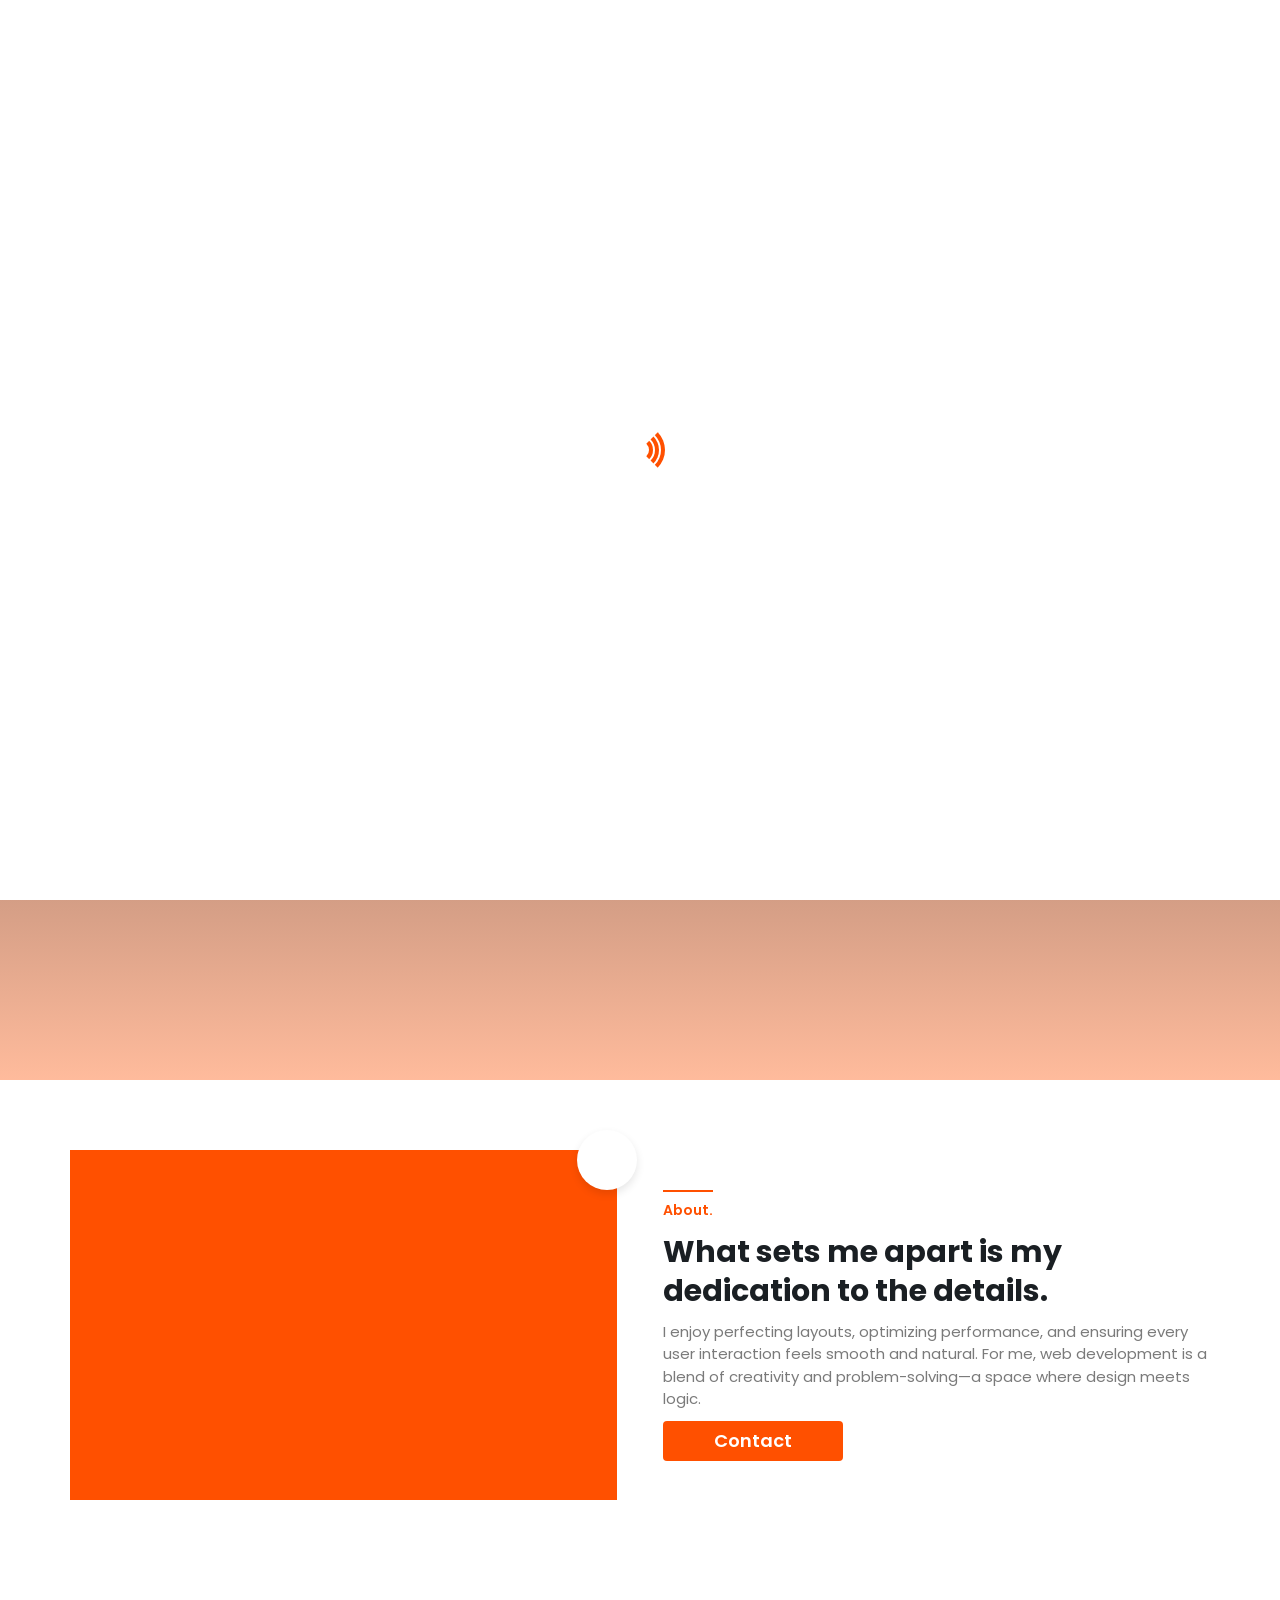
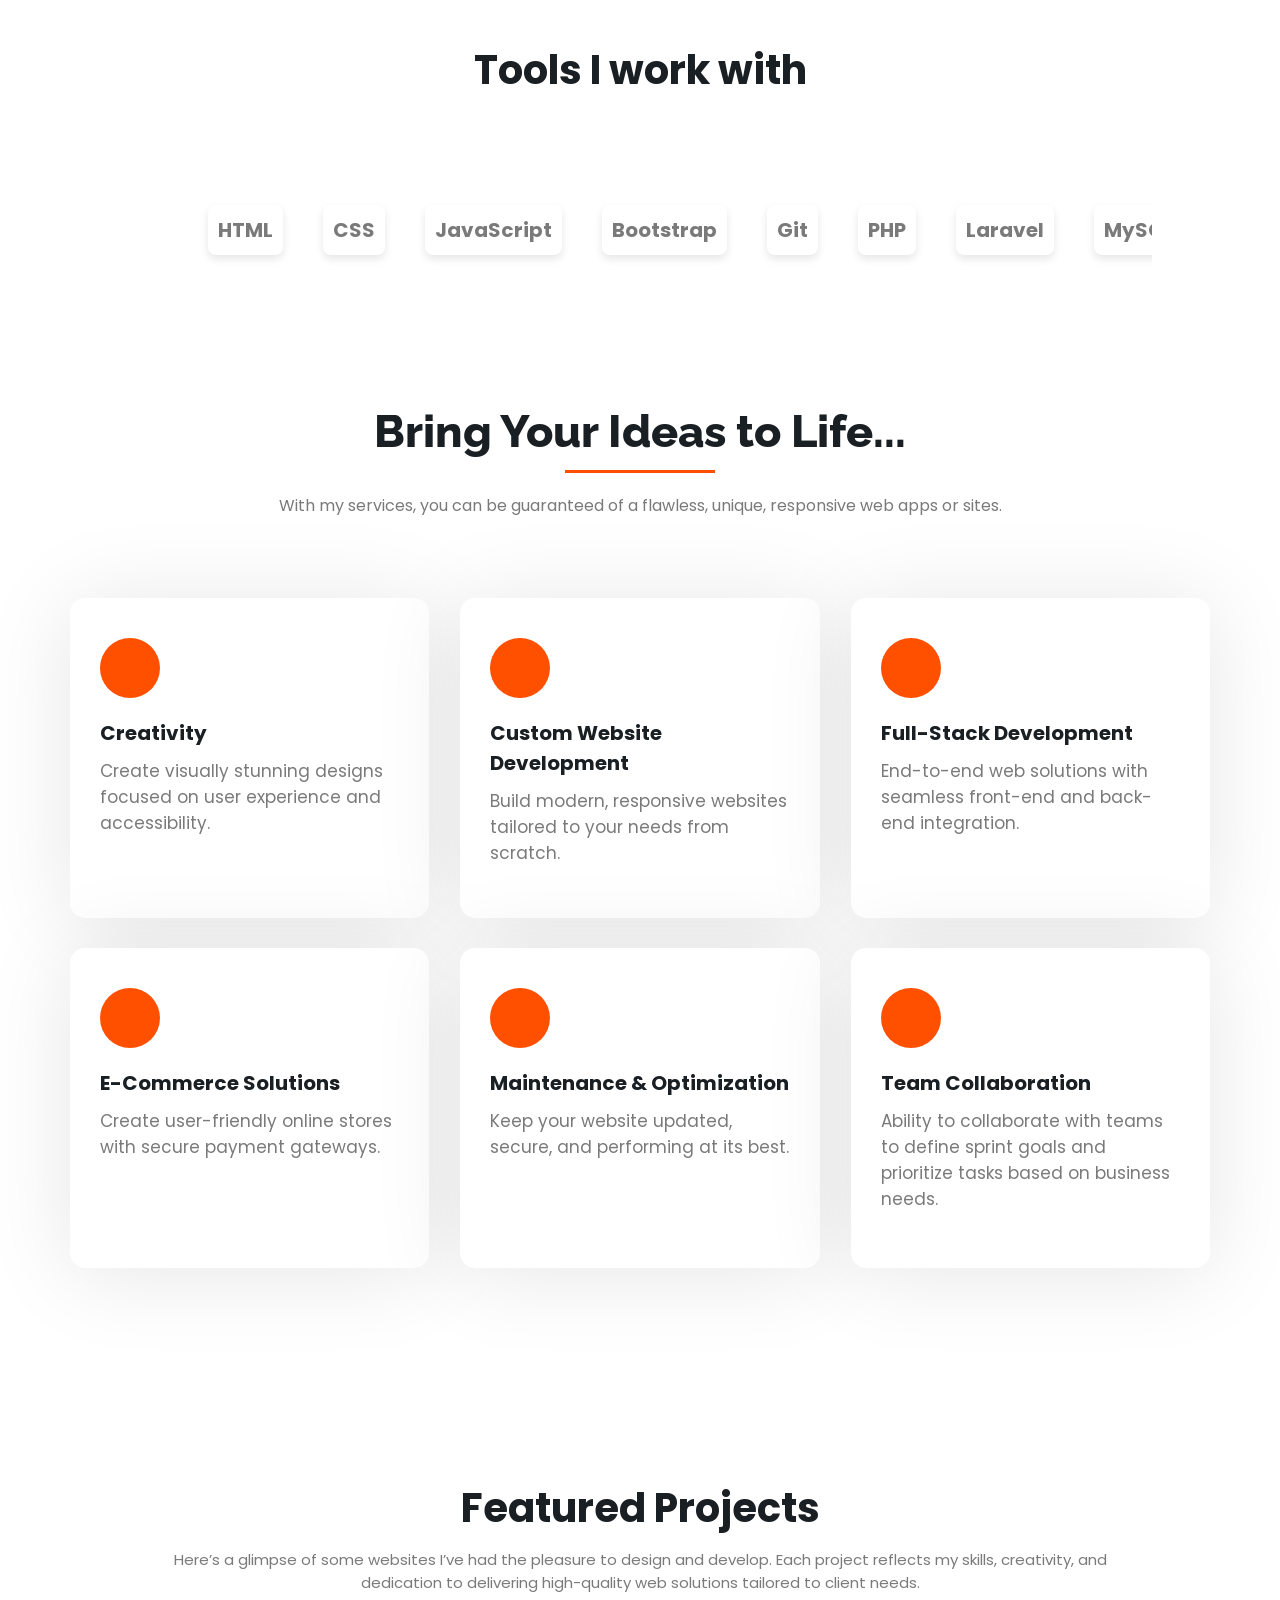
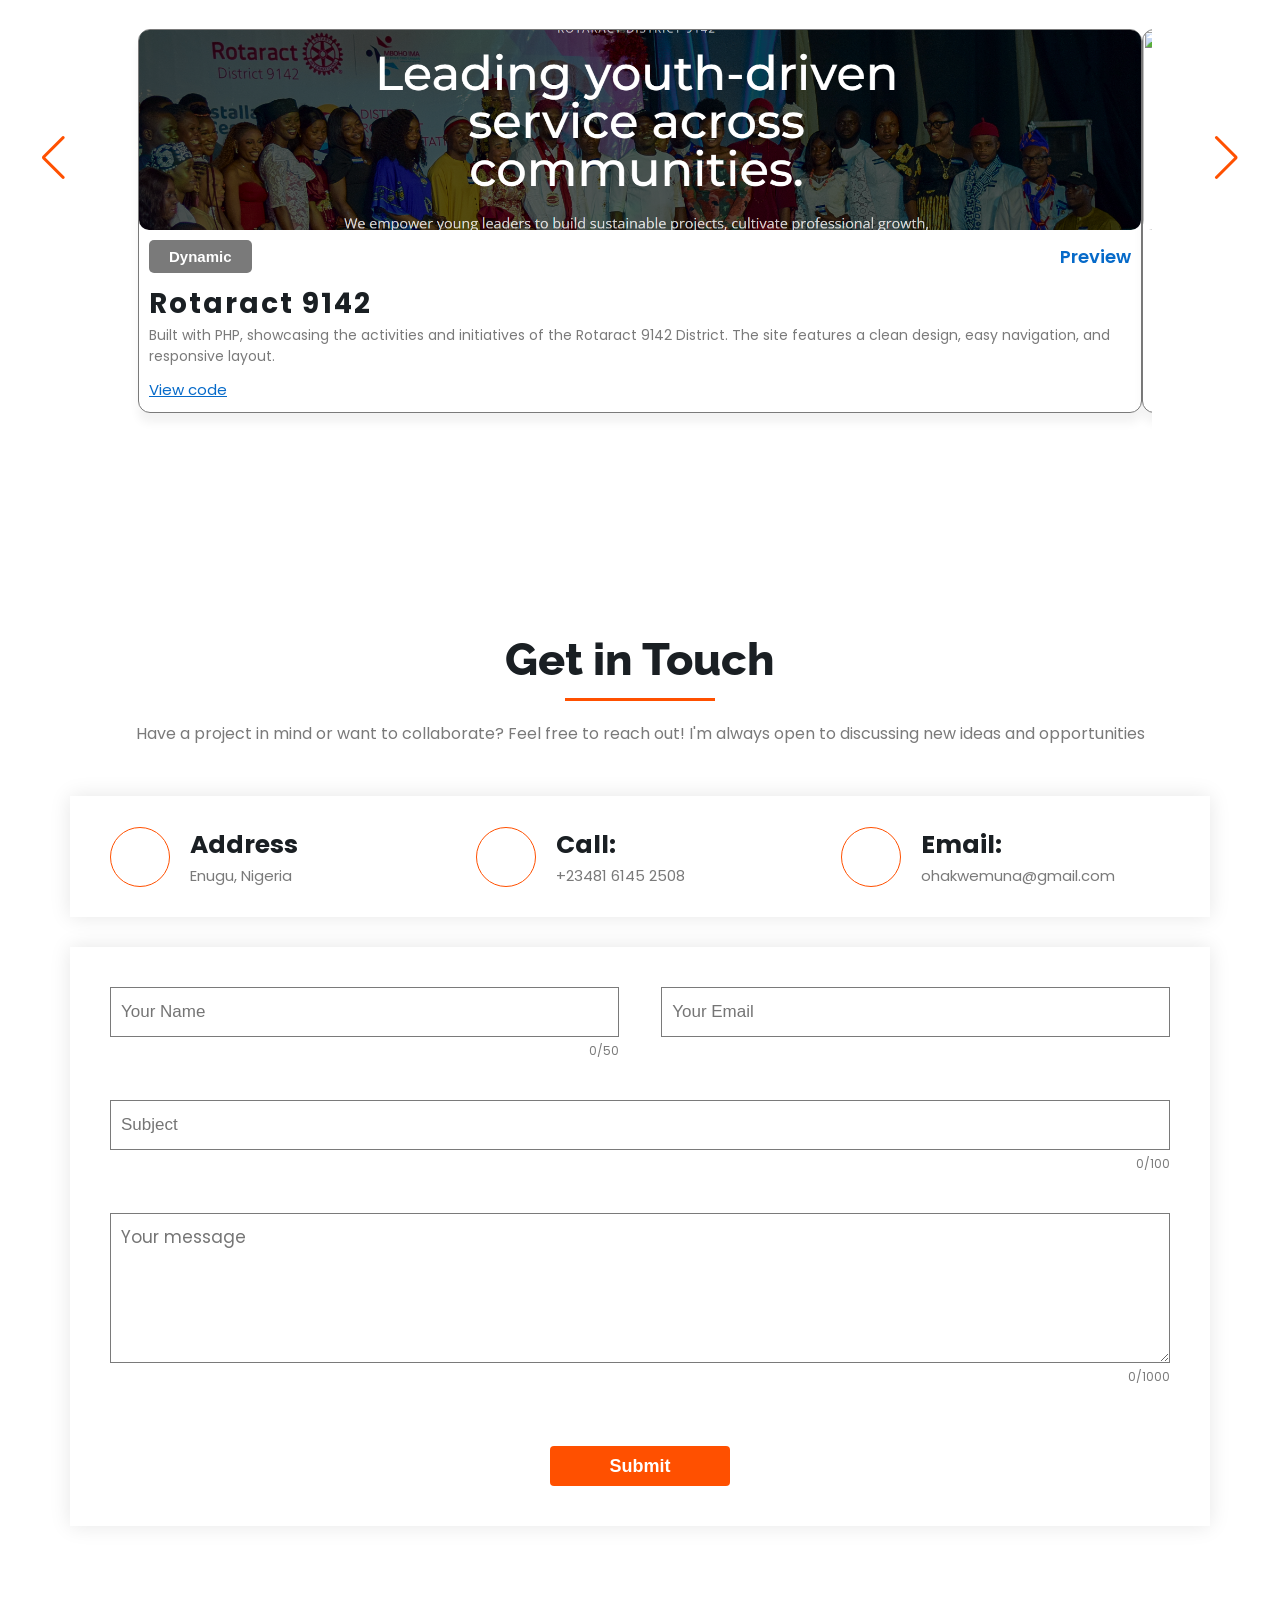
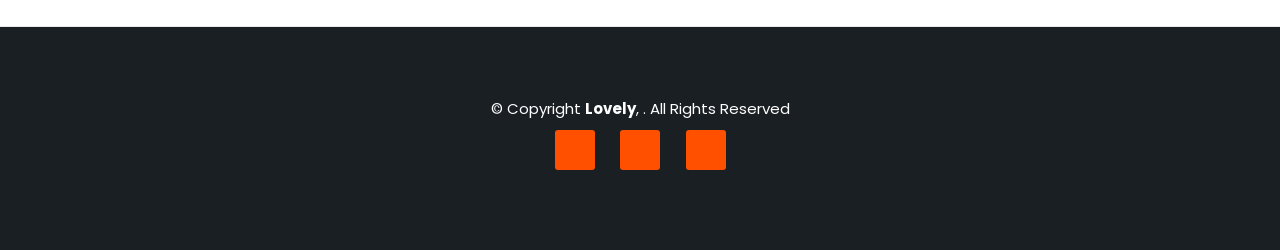
==== commit a34f00ee: "Added another project to portfolio" ====
--- a/index.html
+++ b/index.html
@@ -31,9 +31,6 @@
 
     <!-- swiper css -->
     <link rel="stylesheet"href="https://cdn.jsdelivr.net/npm/swiper@11/swiper-bundle.min.css"/>
-
-    <!-- animate.css -->
-    <link rel="stylesheet" href="https://cdnjs.cloudflare.com/ajax/libs/animate.css/4.1.1/animate.min.css"/>
 </head>
 <body>
     <!-- preloader  -->
@@ -271,6 +268,22 @@
                 <p class="portfolio-heading-text" data-aos="fade-up">Here’s a glimpse of some websites I’ve had the pleasure to design and develop. Each project reflects my skills, creativity, and dedication to delivering high-quality web solutions tailored to client needs.</p>
                 <div class="portfolio-row swiper-wrapper">
                     <div class="portfolio-col swiper-slide">
+                        <img src="assets/img/portofolio/img11.png" alt="" class="portfolio-img">
+                       <div class="about-project">
+                            <div class="project-view">
+                                <button class="project-dynamic">Dynamic</button>
+                                <a href="" class="">Preview</a>
+                            </div>
+
+                            <h2 class="project-title">Rotaract 9142</h2>
+                            
+                            <p class="project-detail">
+                               Built with PHP, showcasing the activities and initiatives of the Rotaract 9142 District. The site features a clean design, easy navigation, and responsive layout.
+                            </p>
+                            <a href="" class="project-view-code">View code</a>
+                       </div>
+                    </div>
+                    <div class="portfolio-col swiper-slide">
                         <img src="assets/img/portofolio/img1.png" alt="" class="portfolio-img">
                        <div class="about-project">
                             <div class="project-view">
@@ -520,6 +533,7 @@
         </footer>
     </main>
 
+    <!-- mail js -->
     <script type="text/javascript" src="https://cdn.jsdelivr.net/npm/@emailjs/browser@4/dist/email.min.js"></script>
 
     <!-- swiper js -->
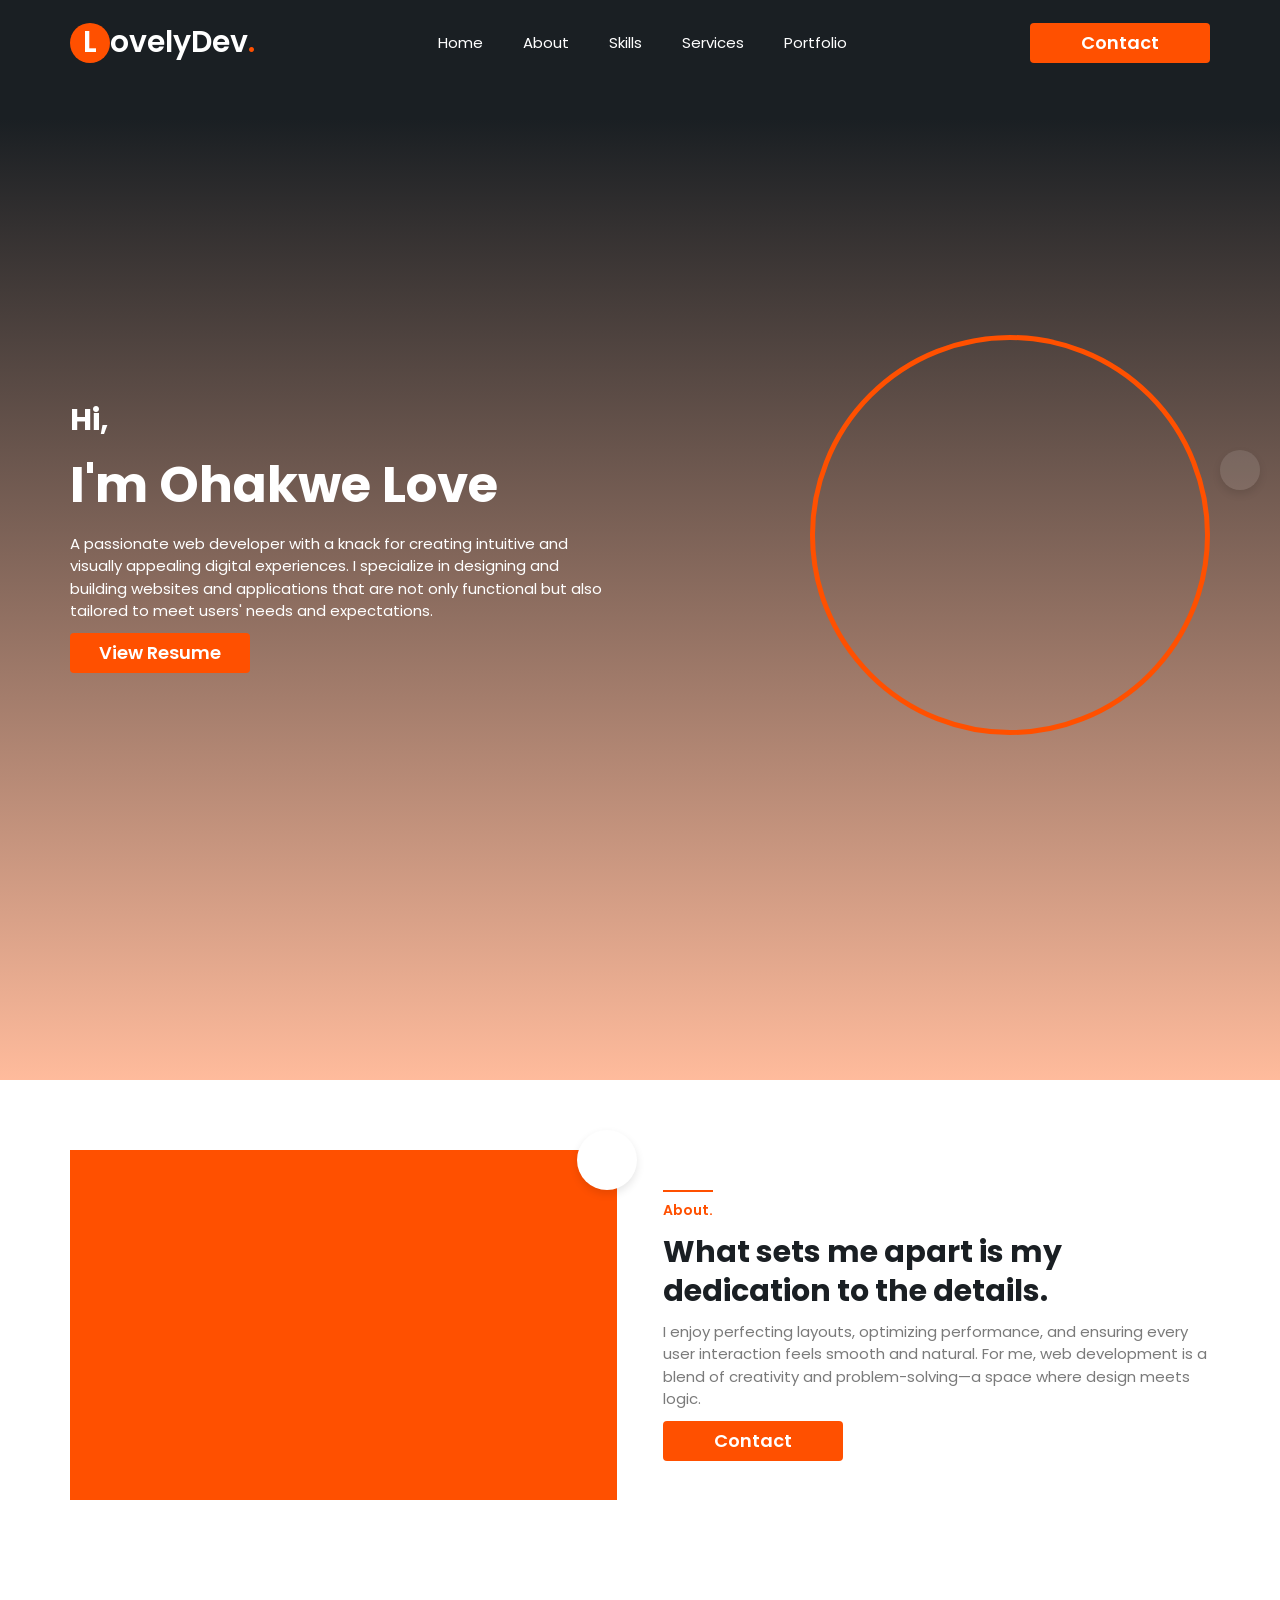
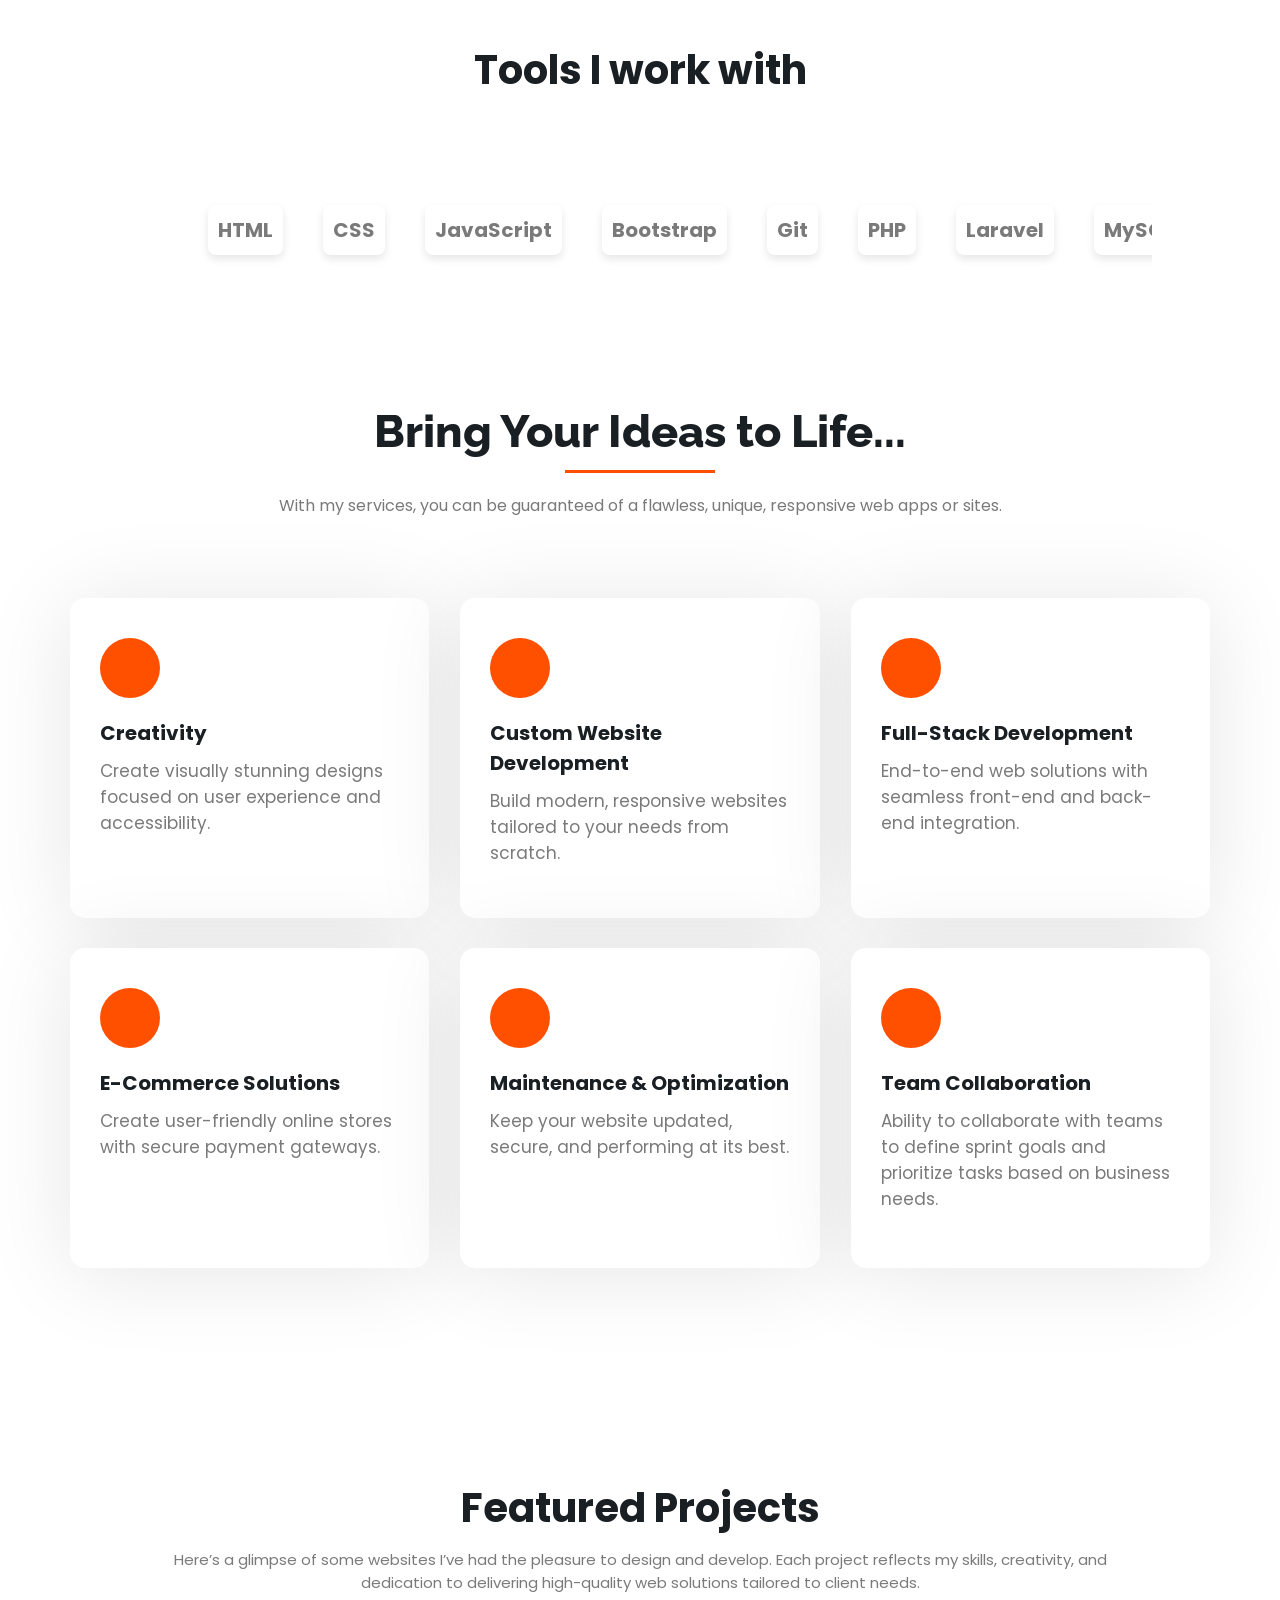
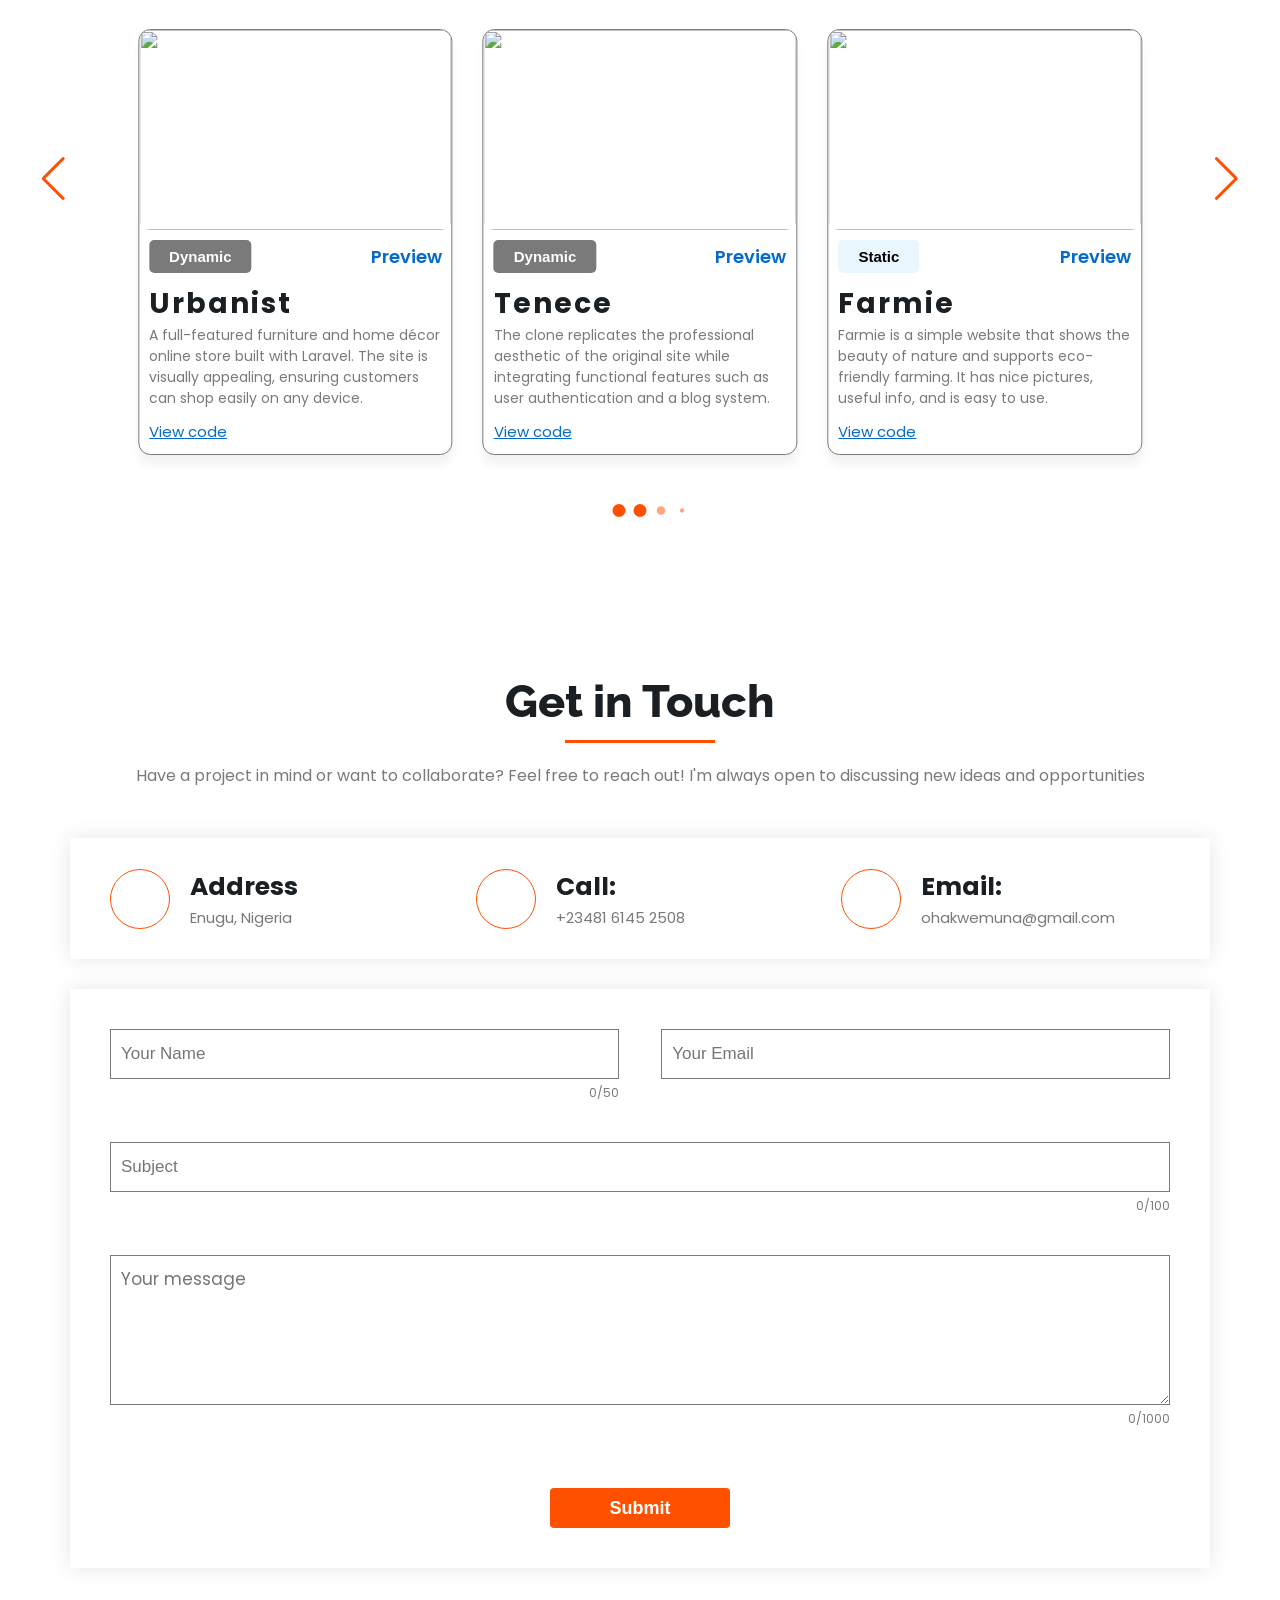
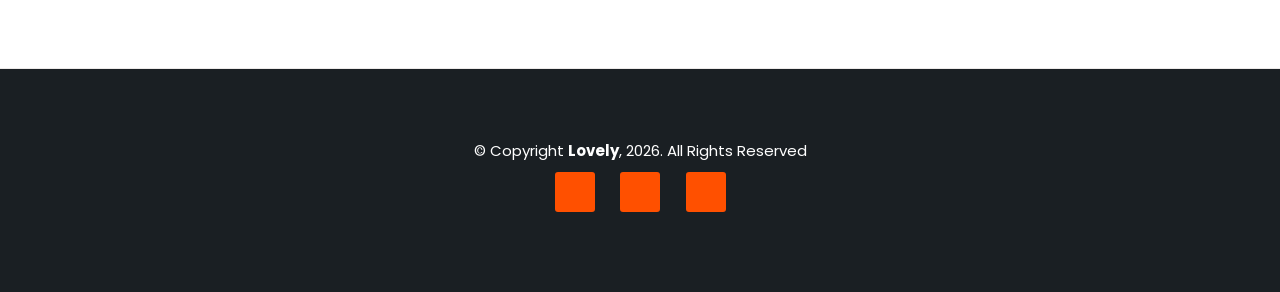
==== commit 8baf69bd: "few changes on the landing page" ====
--- a/index.html
+++ b/index.html
@@ -1,5 +1,6 @@
 <!DOCTYPE html>
 <html lang="en">
+
 <head>
     <meta charset="UTF-8">
     <meta name="viewport" content="width=device-width, initial-scale=1.0">
@@ -7,7 +8,7 @@
 
     <!-- favicon -->
     <link rel="shortcut icon" href="assets/img/favicon.ico" type="image/x-icon">
-     
+
     <!-- css -->
     <link rel="stylesheet" href="assets/css/style.css">
 
@@ -17,7 +18,9 @@
     <!-- google fonts -->
     <link rel="preconnect" href="https://fonts.googleapis.com">
     <link rel="preconnect" href="https://fonts.gstatic.com" crossorigin>
-    <link href="https://fonts.googleapis.com/css2?family=Cedarville+Cursive&family=Open+Sans:ital,wght@0,300..800;1,300..800&family=Poppins:ital,wght@0,100;0,200;0,300;0,400;0,500;0,600;0,700;0,800;0,900;1,100;1,200;1,300;1,400;1,500;1,600;1,700;1,800;1,900&family=Raleway:ital,wght@0,100..900;1,100..900&family=Roboto:ital,wght@0,100;0,300;0,400;0,500;0,700;0,900;1,100;1,300;1,400;1,500;1,700;1,900&display=swap" rel="stylesheet">
+    <link
+        href="https://fonts.googleapis.com/css2?family=Cedarville+Cursive&family=Open+Sans:ital,wght@0,300..800;1,300..800&family=Poppins:ital,wght@0,100;0,200;0,300;0,400;0,500;0,600;0,700;0,800;0,900;1,100;1,200;1,300;1,400;1,500;1,600;1,700;1,800;1,900&family=Raleway:ital,wght@0,100..900;1,100..900&family=Roboto:ital,wght@0,100;0,300;0,400;0,500;0,700;0,900;1,100;1,300;1,400;1,500;1,700;1,900&display=swap"
+        rel="stylesheet">
 
     <!-- email js -->
     <!-- <script src="https://cdnjs.cloudflare.com/ajax/libs/emailjs/3.11.0/email.min.js"></script> -->
@@ -27,14 +30,17 @@
     <script src="https://kit.fontawesome.com/2e63fec99b.js" crossorigin="anonymous"></script>
 
     <!-- animate.css -->
-    <link rel="stylesheet"href="https://cdnjs.cloudflare.com/ajax/libs/animate.css/4.1.1/animate.min.css"/>
+    <link rel="stylesheet" href="https://cdnjs.cloudflare.com/ajax/libs/animate.css/4.1.1/animate.min.css" />
 
     <!-- swiper css -->
-    <link rel="stylesheet"href="https://cdn.jsdelivr.net/npm/swiper@11/swiper-bundle.min.css"/>
+    <link rel="stylesheet" href="https://cdn.jsdelivr.net/npm/swiper@11/swiper-bundle.min.css" />
 </head>
+
 <body>
     <!-- preloader  -->
-    <div class="loaderDiv"><div class="loader"></div></div>
+    <div class="loaderDiv">
+        <div class="loader"></div>
+    </div>
 
     <!-- theme toggle -->
     <button class="theme-toggle" onclick="toggleTheme()">
@@ -46,7 +52,8 @@
         <!-- hero-section -->
         <section class="hero-container">
             <header>
-                <a href="index.html" class="header-logo"><span class="header-logo-icon">L</span><span class="header-logo-text">ovelyDev<span class="header-logo-dot">.</span></span></a>
+                <a href="index.html" class="header-logo"><span class="header-logo-icon">L</span><span
+                        class="header-logo-text">ovelyDev<span class="header-logo-dot">.</span></span></a>
                 <nav>
                     <span class="hideNavMenu"><i class="fa-solid fa-xmark"></i></span>
                     <ul>
@@ -58,7 +65,7 @@
                     </ul>
                     <a href="#contact" class="header-btn small-screen-header-btn">Contact</a>
                 </nav>
-                
+
                 <!-- show menu Icon -->
                 <span class="showNavMenu"><i class="fa-sharp fa-solid fa-bars"></i></span>
                 <a href="#contact" class="header-btn hidden-header-btn">Contact</a>
@@ -71,8 +78,11 @@
                     <div class="hero-text">
                         <h2 class="">Hi,</h2>
                         <h1>I'm Ohakwe Love</h1>
-                        <p>A passionate web developer with a knack for creating intuitive and visually appealing digital experiences. I specialize in designing and building websites and applications that are not only functional but also tailored to meet users' needs and expectations.</p>
-                        <a href="my_cv.html" rel="noopener noreferrer" target="_blank" class="header-btn">View Resume</a>
+                        <p>A passionate web developer with a knack for creating intuitive and visually appealing digital
+                            experiences. I specialize in designing and building websites and applications that are not
+                            only functional but also tailored to meet users' needs and expectations.</p>
+                        <a href="my_cv.html" rel="noopener noreferrer" target="_blank" class="header-btn">View
+                            Resume</a>
                     </div>
                     <div class="hero-img"></div>
                 </div>
@@ -80,25 +90,31 @@
         </section>
 
         <!-- about-section -->
-        <section class="about" id="about" >
+        <section class="about" id="about">
             <div class="about-img" data-aos="fade-up">
                 <span class="about-stats"><i class="fa-solid fa-chart-simple"></i></span>
                 <div class="about-experience" data-aos="fade-right">
-                    With years of hands-on experience, I’ve worked on everything from sleek personal portfolios to robust business applications. I specialize in technologies like JavaScript, HTML, CSS, but I’m always exploring new tools to expand my skills.
+                    With years of hands-on experience, I’ve worked on everything from sleek personal portfolios to
+                    robust business applications. I specialize in technologies like JavaScript, HTML, CSS, but I’m
+                    always exploring new tools to expand my skills.
                 </div>
             </div>
             <div class="about-text" data-aos="fade-up">
                 <em>About.</em>
                 <h2>What sets me apart is my dedication to the details.</h2>
-                <p>I enjoy perfecting layouts, optimizing performance, and ensuring every user interaction feels smooth and natural. For me, web development is a blend of creativity and problem-solving—a space where design meets logic.</p>
+                <p>I enjoy perfecting layouts, optimizing performance, and ensuring every user interaction feels smooth
+                    and natural. For me, web development is a blend of creativity and problem-solving—a space where
+                    design meets logic.</p>
                 <a href="#contact" class="header-btn" data-aos="fade-left">Contact</a>
             </div>
         </section>
 
         <!-- skills -->
-        <section class="skills animate__animated" id="skills"> 
+        <section class="skills animate__animated" id="skills">
             <h2 data-aos="fade-up">Tools I work with</h2>
-            <p data-aos="fade-up">I specialize in technologies like JavaScript, HTML, CSS, Bootstrap. I thrive on solving complex problems and am always eager to learn new tools and techniques to stay at the forefront of web development.</p>
+            <p data-aos="fade-up">I specialize in technologies like JavaScript, HTML, CSS, Bootstrap. I thrive on
+                solving complex problems and am always eager to learn new tools and techniques to stay at the forefront
+                of web development.</p>
             <div class="skills-row">
                 <div class="skills-col">
                     <i class="fa-brands fa-html5"></i>
@@ -122,7 +138,7 @@
                 </div> -->
                 <div class="skills-col">
                     <i class="fa-brands fa-git-alt"></i>
-                    <h3>Git</h3>    
+                    <h3>Git</h3>
                 </div>
                 <div class="skills-col">
                     <i class="fa-brands fa-php"></i>
@@ -166,7 +182,7 @@
                 </div>
                 <div class="skills-col">
                     <i class="fa-brands fa-git-alt"></i>
-                    <h3>Git</h3>    
+                    <h3>Git</h3>
                 </div>
                 <div class="skills-col">
                     <i class="fa-brands fa-php"></i>
@@ -202,7 +218,7 @@
                 </div>
                 <div class="skills-col">
                     <i class="fa-brands fa-git-alt"></i>
-                    <h3>Git</h3>    
+                    <h3>Git</h3>
                 </div>
                 <div class="skills-col">
                     <i class="fa-brands fa-php"></i>
@@ -226,7 +242,8 @@
         <!-- services -->
         <section class="services" id="services">
             <h2 data-aos="fade-up">Bring Your Ideas to Life...</h2>
-            <p class="services-desc" data-aos="fade-up">With my services, you can be guaranteed of a flawless, unique, responsive web apps or sites.</p>
+            <p class="services-desc" data-aos="fade-up">With my services, you can be guaranteed of a flawless, unique,
+                responsive web apps or sites.</p>
             <div class="services-row" data-aos="fade-up">
                 <div class="services-col">
                     <div><img src="assets/img/services-6.png" alt=""></div>
@@ -256,7 +273,8 @@
                 <div class="services-col">
                     <div><img src="assets/img/services-5.png" alt=""></div>
                     <h3>Team Collaboration</h3>
-                    <p>Ability to collaborate with teams to define sprint goals and prioritize tasks based on business needs.</p>
+                    <p>Ability to collaborate with teams to define sprint goals and prioritize tasks based on business
+                        needs.</p>
                 </div>
             </div>
         </section>
@@ -265,132 +283,143 @@
         <section class="portfolio-container swiper" id="portfolio">
             <div class="portfolio-wrapper">
                 <h2 class="portfolio-heading" data-aos="fade-up">Featured Projects</h2>
-                <p class="portfolio-heading-text" data-aos="fade-up">Here’s a glimpse of some websites I’ve had the pleasure to design and develop. Each project reflects my skills, creativity, and dedication to delivering high-quality web solutions tailored to client needs.</p>
+                <p class="portfolio-heading-text" data-aos="fade-up">Here’s a glimpse of some websites I’ve had the
+                    pleasure to design and develop. Each project reflects my skills, creativity, and dedication to
+                    delivering high-quality web solutions tailored to client needs.</p>
                 <div class="portfolio-row swiper-wrapper">
                     <div class="portfolio-col swiper-slide">
                         <img src="assets/img/portofolio/img11.png" alt="" class="portfolio-img">
-                       <div class="about-project">
+                        <div class="about-project">
                             <div class="project-view">
                                 <button class="project-dynamic">Dynamic</button>
                                 <a href="" class="">Preview</a>
                             </div>
 
                             <h2 class="project-title">Rotaract 9142</h2>
-                            
-                            <p class="project-detail">
-                               Built with PHP, showcasing the activities and initiatives of the Rotaract 9142 District. The site features a clean design, easy navigation, and responsive layout.
-                            </p>
-                            <a href="" class="project-view-code">View code</a>
-                       </div>
+
+                            <p class="project-detail">
+                                Built with PHP, showcasing the activities and initiatives of the Rotaract 9142 District.
+                                The site features a clean design, easy navigation, and responsive layout.
+                            </p>
+                            <a href="" class="project-view-code">View code</a>
+                        </div>
                     </div>
                     <div class="portfolio-col swiper-slide">
                         <img src="assets/img/portofolio/img1.png" alt="" class="portfolio-img">
-                       <div class="about-project">
+                        <div class="about-project">
                             <div class="project-view">
                                 <button class="project-dynamic">Dynamic</button>
                                 <a href="" class="">Preview</a>
                             </div>
 
                             <h2 class="project-title">Urbanist</h2>
-                            
-                            <p class="project-detail">
-                               A full-featured furniture and home décor online store built with Laravel. The site is visually appealing, ensuring customers can shop easily on any device.
-                            </p>
-                            <a href="" class="project-view-code">View code</a>
-                       </div>
+
+                            <p class="project-detail">
+                                A full-featured furniture and home décor online store built with Laravel. The site is
+                                visually appealing, ensuring customers can shop easily on any device.
+                            </p>
+                            <a href="" class="project-view-code">View code</a>
+                        </div>
                     </div>
                     <div class="portfolio-col swiper-slide">
                         <img src="assets/img/trending-invoice-img2.jpg" alt="" class="portfolio-img">
-                       <div class="about-project">
+                        <div class="about-project">
                             <div class="project-view">
                                 <button class="project-dynamic">Dynamic</button>
                                 <a href="" class="">Preview</a>
                             </div>
 
                             <h2 class="project-title">Tenece</h2>
-                            
-                            <p class="project-detail">
-                                The clone replicates the professional aesthetic of the original site while integrating functional features such as user authentication and a blog system.
-                            </p>
-                            <a href="" class="project-view-code">View code</a>
-                       </div>
+
+                            <p class="project-detail">
+                                The clone replicates the professional aesthetic of the original site while integrating
+                                functional features such as user authentication and a blog system.
+                            </p>
+                            <a href="" class="project-view-code">View code</a>
+                        </div>
                     </div>
                     <div class="portfolio-col swiper-slide">
                         <img src="assets/img/portofolio/img2.png" alt="" class="portfolio-img">
-                       <div class="about-project">
+                        <div class="about-project">
                             <div class="project-view">
                                 <button class="project-static">Static</button>
                                 <a href="" class="">Preview</a>
                             </div>
 
                             <h2 class="project-title">Farmie</h2>
-                            
-                            <p class="project-detail">
-                              Farmie is a simple website that shows the beauty of nature and supports eco-friendly farming. It has nice pictures, useful info, and is easy to use.
-                            </p>
-                            <a href="" class="project-view-code">View code</a>
-                       </div>
+
+                            <p class="project-detail">
+                                Farmie is a simple website that shows the beauty of nature and supports eco-friendly
+                                farming. It has nice pictures, useful info, and is easy to use.
+                            </p>
+                            <a href="" class="project-view-code">View code</a>
+                        </div>
                     </div>
                     <div class="portfolio-col swiper-slide">
                         <img src="assets/img/portofolio/img3.png" alt="" class="portfolio-img">
-                       <div class="about-project">
+                        <div class="about-project">
                             <div class="project-view">
                                 <button class="project-static">Static</button>
                                 <a href="" class="">Preview</a>
                             </div>
 
                             <h2 class="project-title">Autorepair</h2>
-                            
-                            <p class="project-detail">
-                                A simple website that showcases the services of a car repair shop. It features a clean design, easy navigation, and information about the shop's offerings.
-                            </p>
-                            <a href="" class="project-view-code">View code</a>
-                       </div>
+
+                            <p class="project-detail">
+                                A simple website that showcases the services of a car repair shop. It features a clean
+                                design, easy navigation, and information about the shop's offerings.
+                            </p>
+                            <a href="" class="project-view-code">View code</a>
+                        </div>
                     </div>
                     <div class="portfolio-col swiper-slide">
                         <img src="assets/img/portofolio/img4.png" alt="" class="portfolio-img">
-                       <div class="about-project">
+                        <div class="about-project">
                             <div class="project-view">
                                 <button class="project-dynamic">Dynamic</button>
                                 <a href="" class="">Preview</a>
                             </div>
 
                             <h2 class="project-title">Modes</h2>
-                            
-                            <p class="project-detail">
-                                A ticket booking website that allows books tickets for various events. It features a secure payment options, and real-time availability updates.
-                            </p>
-                            <a href="" class="project-view-code">View code</a>
-                       </div>
+
+                            <p class="project-detail">
+                                A ticket booking website that allows books tickets for various events. It features a
+                                secure payment options, and real-time availability updates.
+                            </p>
+                            <a href="" class="project-view-code">View code</a>
+                        </div>
                     </div>
                     <div class="portfolio-col swiper-slide">
                         <img src="assets/img/portofolio/img5.png" alt="" class="portfolio-img">
-                       <div class="about-project">
+                        <div class="about-project">
                             <div class="project-view">
                                 <button class="project-static">Static</button>
-                                <a href="https://lovelyme-nachi.github.io/Crose/" target="_blank" rel="noopener noreferrer">Preview</a>
+                                <a href="https://lovelyme-nachi.github.io/Crose/" target="_blank"
+                                    rel="noopener noreferrer">Preview</a>
                             </div>
 
                             <h2 class="project-title">Crose</h2>
-                            
-                            <p class="project-detail">
-                                A simple church website that provides information about the church's services, events, and community activities. It features a clean design...
-                            </p>
-                            <a href="" class="project-view-code">View code</a>
-                       </div>
+
+                            <p class="project-detail">
+                                A simple church website that provides information about the church's services, events,
+                                and community activities. It features a clean design...
+                            </p>
+                            <a href="" class="project-view-code">View code</a>
+                        </div>
                     </div>
                     <div class="portfolio-col swiper-slide">
                         <img src="assets/img/portofolio/img6.png" alt="" class="portfolio-img">
-                       <div class="about-project">
+                        <div class="about-project">
                             <div class="project-view">
                                 <button class="project-static">Static</button>
                                 <a href="" class="">Preview</a>
                             </div>
 
                             <h2 class="project-title">Calvino</h2>
-                            
-                            <p class="project-detail">
-                                Simple yet entails an elegant design, showcasing the beauty of business. It provides essential information about the services offered.
+
+                            <p class="project-detail">
+                                Simple yet entails an elegant design, showcasing the beauty of business. It provides
+                                essential information about the services offered.
                             </p>
                             <a href="" class="project-view-code">View code</a>
                         </div>
@@ -413,32 +442,34 @@
                     </div> -->
                     <div class="portfolio-col swiper-slide">
                         <img src="assets/img/portofolio/img9.png" alt="" class="portfolio-img">
-                       <div class="about-project">
+                        <div class="about-project">
                             <div class="project-view">
                                 <button class="project-dynamic">Dynamic</button>
                                 <a href="" class="">Preview</a>
                             </div>
 
                             <h2 class="project-title">Meal.</h2>
-                            
-                            <p class="project-detail">
-                                A Restaurant website that offers a delightful dining experience. It features a menu, reservation system, and information about the it's ambiance.
+
+                            <p class="project-detail">
+                                A Restaurant website that offers a delightful dining experience. It features a menu,
+                                reservation system, and information about the it's ambiance.
                             </p>
                             <a href="" class="project-view-code">View code</a>
                         </div>
                     </div>
                     <div class="portfolio-col swiper-slide">
                         <img src="assets/img/portofolio/img10.png" alt="" class="portfolio-img">
-                       <div class="about-project">
+                        <div class="about-project">
                             <div class="project-view">
                                 <button class="project-dynamic">Dynamic</button>
                                 <a href="" class="">Preview</a>
                             </div>
 
                             <h2 class="project-title">Listeo</h2>
-                            
-                            <p class="project-detail">
-                                A multifunctional website that serves as a platform for various services. A nice UI that allows users to easily navigate and access different functionalities.
+
+                            <p class="project-detail">
+                                A multifunctional website that serves as a platform for various services. A nice UI that
+                                allows users to easily navigate and access different functionalities.
                             </p>
                             <a href="" class="project-view-code">View code</a>
                         </div>
@@ -453,7 +484,8 @@
         <!-- contact -->
         <section class="contact-section" id="contact">
             <h2 data-aos="fade-up">Get in Touch</h2>
-            <p class="contact-desc" data-aos="fade-up">Have a project in mind or want to collaborate? Feel free to reach out! I'm always open to discussing new ideas and opportunities</p>
+            <p class="contact-desc" data-aos="fade-up">Have a project in mind or want to collaborate? Feel free to reach
+                out! I'm always open to discussing new ideas and opportunities</p>
 
             <div class="contact-row" data-aos="fade-up">
                 <div class="contact-col">
@@ -478,7 +510,7 @@
                     </div>
                 </div>
             </div>
-            
+
             <form action="" data-aos="fade-up" class="contactForm" id="contactForm" novalidate>
                 <div class="input-group input-row">
                     <div class="input-group-col">
@@ -491,7 +523,7 @@
                         <div class="error-message" id="emailError"></div>
                     </div>
                 </div>
-                
+
                 <div class="input-group">
                     <input type="text" id="subject" name="subject" placeholder="Subject" maxlength="100" required>
                     <div class="error-message" id="subjectError"></div>
@@ -499,7 +531,8 @@
                 </div>
 
                 <div class="input-group">
-                    <textarea id="message" name="message" maxlength="1000" placeholder="Your message" required></textarea>
+                    <textarea id="message" name="message" maxlength="1000" placeholder="Your message"
+                        required></textarea>
                     <div class="error-message" id="messageError"></div>
                     <div class="char-count" id="messageCount">0/1000</div>
                 </div>
@@ -509,7 +542,7 @@
 
             <div id="messageDiv"></div>
         </section>
-        
+
         <!-- footer -->
         <footer>
             <p>&copy; Copyright <b>Lovely</b>, <span class="footerDate"></span>. All Rights Reserved</p>
@@ -552,4 +585,5 @@
         AOS.init();
     </script>
 </body>
-</html> +
+</html>
